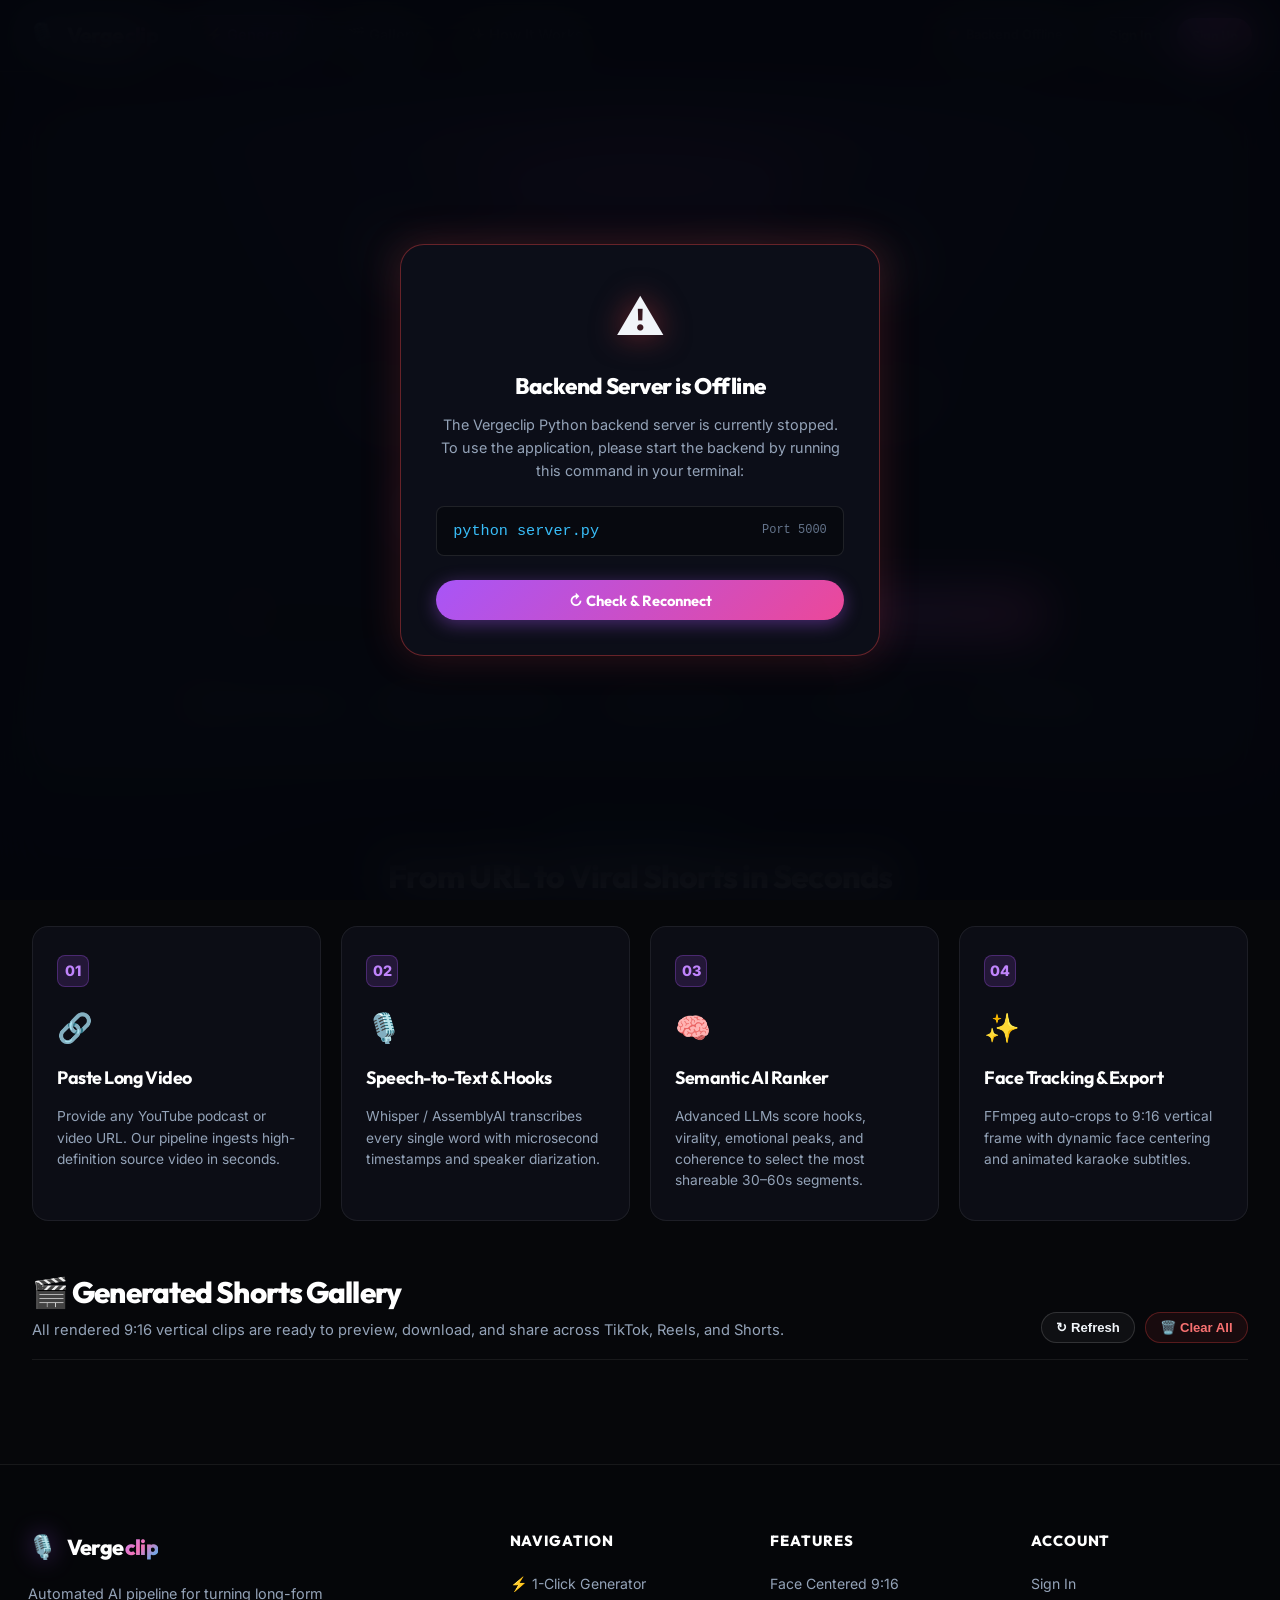
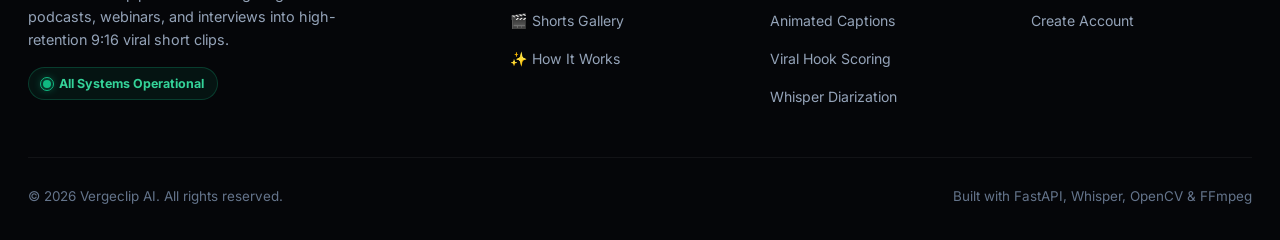
==== frontend/index.html @ 5dbc9a32 "new changes" ====
<!DOCTYPE html>
<html lang="en">
<head>
  <meta charset="UTF-8" />
  <meta name="viewport" content="width=device-width, initial-scale=1.0" />
  <title>Vergeclip — 1-Click AI Viral Shorts Generator</title>
  <meta name="description" content="Turn any podcast or YouTube video into high-converting 9:16 viral shorts with AI face tracking and synchronized captions." />
  <link rel="icon" type="image/svg+xml" href="data:image/svg+xml,<svg xmlns='http://www.w3.org/2000/svg' viewBox='0 0 100 100'><text y='.9em' font-size='90'>🎙️</text></svg>" />
  <link rel="preconnect" href="https://fonts.googleapis.com" />
  <link rel="preconnect" href="https://fonts.gstatic.com" crossorigin />
  <link href="https://fonts.googleapis.com/css2?family=Outfit:wght@300;400;500;600;700;800;900&family=Inter:wght@400;500;600;700&display=swap" rel="stylesheet" />
  <link rel="stylesheet" href="app.css" />
</head>
<body class="app-body">

  <!-- ─── Top Navbar ────────────────────────────────────────────────── -->
  <header class="app-nav">
    <div class="app-nav-inner">
      <div class="nav-left">
        <a href="index.html" class="nav-logo">
          <span class="logo-icon">🎙️</span>
          <span class="logo-text">Verge<span class="logo-accent">clip</span></span>
        </a>
        <nav>
          <ul class="nav-links">
            <li><a href="#generator" class="nav-link active">⚡ Generator</a></li>
            <li><a href="#gallerySection" class="nav-link">🎬 Gallery</a></li>
            <li><a href="#howItWorks" class="nav-link">✨ How It Works</a></li>
          </ul>
        </nav>
      </div>

      <div class="nav-right">
        <!-- Backend Status Pill -->
        <div class="status-pill" id="backendPill" onclick="promptBackendUrl()" title="Click to change Backend Server URL">
          <span class="status-dot green" id="serverDot"></span>
          <span id="serverLbl">Backend Connected</span>
        </div>

        <!-- Auth Control Box -->
        <div id="authBox">
          <div id="authLoggedOut" style="display:flex; gap:0.6rem; align-items:center;">
            <a href="login.html" class="btn-outline btn-sm">Sign In</a>
            <a href="signup.html" class="btn-primary btn-sm">Sign Up</a>
          </div>
          <div id="authLoggedIn" style="display:none; align-items:center; gap:0.75rem;">
            <div class="user-badge-pill">
              <span class="user-avatar-circle" id="userAvatar">U</span>
              <span style="font-size:0.85rem; font-weight:600; color:var(--text-main);" id="authUserName">User</span>
            </div>
            <button class="btn-outline btn-sm btn-danger-outline" onclick="handleLogout()">Logout</button>
          </div>
        </div>
      </div>
    </div>
  </header>

  <!-- ─── Main Content Container ────────────────────────────────────── -->
  <main class="single-page-container">

    <!-- ── 1. Hero 1-Click Generator Card ── -->
    <section class="hero-generator-card" id="generator">
      <div class="hero-badge">
        <svg width="14" height="14" viewBox="0 0 24 24" fill="none" stroke="currentColor" stroke-width="2.5"><polygon points="13 2 3 14 12 14 11 22 21 10 12 10 13 2"/></svg>
        1-Click Video to Shorts Engine
      </div>
      
      <h1 class="hero-title">Turn Any Long Video into <br><span class="gradient-text">Viral 9:16 Shorts</span></h1>
      
      <p class="hero-subtitle">
        Paste your YouTube URL below. Our AI automatically discovers the most engaging moments, tracks faces in 9:16 frame, and burns word-level animated captions.
      </p>

      <!-- Mode Switcher Tabs -->
      <div style="display:inline-flex; gap:0.5rem; background:rgba(255,255,255,0.04); padding:0.35rem; border-radius:var(--radius-pill); border:1px solid var(--border-subtle); margin-bottom:0.5rem;">
        <button id="tabModeUrl" class="btn-primary btn-sm" onclick="switchGenMode('url')">
          🔗 YouTube URL to Shorts
        </button>
        <button id="tabModeTopic" class="btn-outline btn-sm" onclick="switchGenMode('topic')">
          💡 AI Prompt / Topic (No Video Needed)
        </button>
      </div>

      <!-- Mode 1: YouTube URL Input Form -->
      <div id="modeUrlWrap" class="url-input-container" style="width:100%;">
        <div class="url-input-wrap">
          <svg class="url-icon" width="26" height="26" viewBox="0 0 24 24" fill="none" stroke="currentColor" stroke-width="2">
            <path d="M22.54 6.42a2.78 2.78 0 0 0-1.94-2C18.88 4 12 4 12 4s-6.88 0-8.6.46a2.78 2.78 0 0 0-1.94 2A29 29 0 0 0 1 11.75a29 29 0 0 0 .46 5.33A2.78 2.78 0 0 0 3.4 19c1.72.46 8.6.46 8.6.46s6.88 0 8.6-.46a2.78 2.78 0 0 0 1.94-2 29 29 0 0 0 .46-5.25 29 29 0 0 0-.46-5.33z"/>
            <polygon points="9.75 15.02 15.5 11.75 9.75 8.48 9.75 15.02" fill="currentColor"/>
          </svg>
          <input 
            id="ytUrl" 
            type="url" 
            placeholder="Paste YouTube video link..." 
            class="url-input" 
            autocomplete="off"
          />
          <div class="url-action-buttons">
            <button class="btn-primary btn-generate" id="autoGenerateBtn" onclick="startAutoGenerate()">
              <svg width="18" height="18" viewBox="0 0 24 24" fill="none" stroke="currentColor" stroke-width="2.5"><polygon points="13 2 3 14 12 14 11 22 21 10 12 10 13 2"/></svg>
              Generate Shorts
            </button>
          </div>
        </div>
      </div>

      <!-- Mode 2: Topic / Prompt Input Form (No Video Needed) -->
      <div id="modeTopicWrap" class="url-input-container" style="display:none; width:100%; flex-direction:column; gap:1rem;">
        <div style="display:flex; flex-direction:column; gap:0.75rem; width:100%; background:rgba(6, 8, 14, 0.85); border:1px solid var(--border-medium); border-radius:var(--radius-lg); padding:1.5rem; text-align:left;">
          <div>
            <label class="auth-label" style="font-size:0.85rem;">What short do you want to create? (Topic / Question / Idea)</label>
            <input id="topicInput" class="admin-input" placeholder="e.g. 5 Psychological Tricks to Read Anyone in 3 Seconds" style="font-size:1rem; padding:0.9rem 1.1rem;" />
          </div>
          <div style="display:grid; grid-template-columns:repeat(auto-fit, minmax(180px, 1fr)); gap:1rem;">
            <div>
              <label class="auth-label" style="font-size:0.82rem;">Niche / Theme</label>
              <select id="topicNiche" class="admin-input" style="cursor:pointer;">
                <option value="Mindset & Psychology">🧠 Psychology & Mindset</option>
                <option value="Business & Money">💰 Business & Money</option>
                <option value="AI & Future Tech">🚀 AI & Future Tech</option>
                <option value="Fitness & Health">💪 Fitness & Health</option>
                <option value="Storytelling & Facts">🎬 Fascinating Facts</option>
              </select>
            </div>
            <div>
              <label class="auth-label" style="font-size:0.82rem;">Tone & Style</label>
              <select id="topicTone" class="admin-input" style="cursor:pointer;">
                <option value="High Energy Viral">⚡ High Energy Viral</option>
                <option value="Mysterious Storytelling">🕵️ Mysterious Storytelling</option>
                <option value="Educational Expert">🎓 Educational Expert</option>
                <option value="Motivational & Bold">🔥 Motivational & Bold</option>
              </select>
            </div>
            <div>
              <label class="auth-label" style="font-size:0.82rem;">Target Duration</label>
              <select id="topicDuration" class="admin-input" style="cursor:pointer;">
                <option value="30">⚡ 30 Seconds (Fast Hook)</option>
                <option value="45" selected>⏱️ 45 Seconds (Recommended)</option>
                <option value="60">🎬 60 Seconds (Deep Dive)</option>
              </select>
            </div>
          </div>
          <div style="display:flex; justify-content:flex-end; margin-top:0.5rem;">
            <button class="btn-primary btn-generate" onclick="generateFromTopic()" style="min-width:240px;">
              ✨ Generate Viral AI Script
            </button>
          </div>
        </div>
      </div>

      <!-- Feature Badges -->
      <div class="features-pills-row">
        <span class="feat-pill">🎯 Smart Face Centering</span>
        <span class="feat-pill">💬 Word-by-Word Captions</span>
        <span class="feat-pill">🧠 AI Hook Detection</span>
        <span class="feat-pill">📱 9:16 Vertical HD</span>
        <span class="feat-pill">⚡ 100% Automated</span>
      </div>
    </section>

    <!-- ── 2. Live Generation Progress Card ── -->
    <section class="pipeline-card" id="pipelineMonitorCard" style="display:none;">
      <div class="card-header-pipeline">
        <div class="pipeline-header-left">
          <div class="status-indicator-spinner" id="monitorSpinner"></div>
          <div>
            <h2 class="pipeline-title" id="monitorTitle">Creating Your Viral Shorts...</h2>
            <p class="pipeline-subtitle" id="monitorSubtitle">Analyzing transcript, ranking hooks, centering speakers, and generating captions.</p>
          </div>
        </div>
        <div id="liveTimerBadge" class="status-pill">
          <span>⏱️ Processing</span>
        </div>
      </div>

      <!-- 5-Phase Stepper Tracker -->
      <div class="stepper-phases">
        <div class="stepper-step active" id="step-download">
          <span class="stepper-step-icon">📥</span>
          <span class="stepper-step-label">1. Download</span>
        </div>
        <div class="stepper-step" id="step-transcribe">
          <span class="stepper-step-icon">🎙️</span>
          <span class="stepper-step-label">2. Transcribe</span>
        </div>
        <div class="stepper-step" id="step-select">
          <span class="stepper-step-icon">✂️</span>
          <span class="stepper-step-label">3. Select Clips</span>
        </div>
        <div class="stepper-step" id="step-rank">
          <span class="stepper-step-icon">🧠</span>
          <span class="stepper-step-label">4. AI Ranking</span>
        </div>
        <div class="stepper-step" id="step-render">
          <span class="stepper-step-icon">🎬</span>
          <span class="stepper-step-label">5. 9:16 Render</span>
        </div>
      </div>

      <!-- Progress bar -->
      <div class="progress-track">
        <div class="progress-bar" id="monitorProgressBar" style="width: 5%;"></div>
      </div>
      <div class="progress-meta-row">
        <span id="monitorPhaseText">Phase 1/5: Downloading source video...</span>
        <span id="monitorPercentText">5%</span>
      </div>

      <!-- Live Terminal Log Box -->
      <div class="terminal-log-box">
        <div class="terminal-header">
          <div class="terminal-dots">
            <span class="t-dot r"></span>
            <span class="t-dot y"></span>
            <span class="t-dot g"></span>
          </div>
          <span>LIVE PIPELINE LOGS</span>
          <span style="font-size:0.7rem; color:var(--text-faint);">AUTO-SCROLL ON</span>
        </div>
        <div class="phase-log" id="monitorLiveLog">> Initializing pipeline engine...</div>
      </div>
    </section>

    <!-- ── 3. "How It Works" 4-Step Cards ── -->
    <section class="how-it-works-section" id="howItWorks">
      <div class="section-title-wrap">
        <div class="section-badge">Streamlined Workflow</div>
        <h2 class="section-main-title">From URL to Viral Shorts in Seconds</h2>
      </div>

      <div class="steps-grid">
        <div class="step-card">
          <div class="step-number">01</div>
          <div class="step-icon">🔗</div>
          <h3 class="step-title">Paste Long Video</h3>
          <p class="step-desc">Provide any YouTube podcast or video URL. Our pipeline ingests high-definition source video in seconds.</p>
        </div>

        <div class="step-card">
          <div class="step-number">02</div>
          <div class="step-icon">🎙️</div>
          <h3 class="step-title">Speech-to-Text & Hooks</h3>
          <p class="step-desc">Whisper / AssemblyAI transcribes every single word with microsecond timestamps and speaker diarization.</p>
        </div>

        <div class="step-card">
          <div class="step-number">03</div>
          <div class="step-icon">🧠</div>
          <h3 class="step-title">Semantic AI Ranker</h3>
          <p class="step-desc">Advanced LLMs score hooks, virality, emotional peaks, and coherence to select the most shareable 30–60s segments.</p>
        </div>

        <div class="step-card">
          <div class="step-number">04</div>
          <div class="step-icon">✨</div>
          <h3 class="step-title">Face Tracking & Export</h3>
          <p class="step-desc">FFmpeg auto-crops to 9:16 vertical frame with dynamic face centering and animated karaoke subtitles.</p>
        </div>
      </div>
    </section>

    <!-- ── 4. Generated Shorts Gallery ── -->
    <section class="gallery-section" id="gallerySection">
      <div class="section-header-row">
        <div>
          <h2 class="section-title">🎬 Generated Shorts Gallery</h2>
          <p class="section-sub">All rendered 9:16 vertical clips are ready to preview, download, and share across TikTok, Reels, and Shorts.</p>
        </div>
        <div class="gallery-actions">
          <button class="btn-outline btn-sm" onclick="refreshOutputs();">
            ↻ Refresh
          </button>
          <button class="btn-outline btn-sm btn-danger-outline" onclick="clearAllOutputs();">
            🗑️ Clear All
          </button>
        </div>
      </div>

      <div class="clips-grid" id="clipsGrid">
        <!-- Rendered clips populated dynamically by JavaScript -->
      </div>
    </section>

  </main>

  <!-- ─── Video Preview Modal ────────────────────────────────────────── -->
  <div class="video-modal-backdrop" id="videoModal" style="display:none;" onclick="closeVideoModal(event)">
    <div class="video-modal-content" onclick="event.stopPropagation()">
      <div class="video-modal-header">
        <h3 id="modalVideoTitle" class="modal-title">Short Preview</h3>
        <button class="modal-close-btn" onclick="closeVideoModal()">✕</button>
      </div>
      <div class="video-modal-body">
        <video id="modalVideoPlayer" class="modal-video" controls autoplay playsinline></video>
      </div>
      <div class="video-modal-footer">
        <span style="font-size:0.8rem; color:var(--text-muted);">9:16 Vertical HD</span>
        <a id="modalDownloadBtn" class="btn-primary btn-sm" href="#" download>
          ⬇️ Download Short
        </a>
      </div>
    </div>
  </div>

  <!-- ─── Toast Notifications Container ──────────────────────────────── -->
  <div class="toast-container" id="toastContainer"></div>

  <!-- ─── Modern Comprehensive Footer ─────────────────────────────────── -->
  <footer class="app-footer">
    <div class="footer-inner">
      <div class="footer-top-grid">
        <div class="footer-brand-col">
          <a href="index.html" class="nav-logo">
            <span class="logo-icon">🎙️</span>
            <span class="logo-text">Verge<span class="logo-accent">clip</span></span>
          </a>
          <p class="footer-tagline">
            Automated AI pipeline for turning long-form podcasts, webinars, and interviews into high-retention 9:16 viral short clips.
          </p>
          <div class="footer-status-pill">
            <span class="status-dot green"></span>
            <span>All Systems Operational</span>
          </div>
        </div>

        <div>
          <h4 class="footer-col-title">Navigation</h4>
          <ul class="footer-links">
            <li><a href="#generator" class="footer-link">⚡ 1-Click Generator</a></li>
            <li><a href="#gallerySection" class="footer-link">🎬 Shorts Gallery</a></li>
            <li><a href="#howItWorks" class="footer-link">✨ How It Works</a></li>
          </ul>
        </div>

        <div>
          <h4 class="footer-col-title">Features</h4>
          <ul class="footer-links">
            <li><a href="javascript:void(0)" class="footer-link">Face Centered 9:16</a></li>
            <li><a href="javascript:void(0)" class="footer-link">Animated Captions</a></li>
            <li><a href="javascript:void(0)" class="footer-link">Viral Hook Scoring</a></li>
            <li><a href="javascript:void(0)" class="footer-link">Whisper Diarization</a></li>
          </ul>
        </div>

        <div>
          <h4 class="footer-col-title">Account</h4>
          <ul class="footer-links">
            <li><a href="login.html" class="footer-link">Sign In</a></li>
            <li><a href="signup.html" class="footer-link">Create Account</a></li>
          </ul>
        </div>
      </div>

      <div class="footer-bottom-bar">
        <span>© 2026 Vergeclip AI. All rights reserved.</span>
        <span>Built with FastAPI, Whisper, OpenCV & FFmpeg</span>
      </div>
    </div>
  </footer>

  <script src="auth.js"></script>
  <script src="app.js"></script>
</body>
</html>
---- frontend/app.css ----
/* ==========================================================================
   PodcastShorts AI — Premium Master Design System & Stylesheet
   Theme: Deep Obsidian & Cyber Purple/Pink/Cyan Neon Glow
   Typography: Outfit (Headings/Display) + Inter (Body/UI)
   ========================================================================== */

/* ─── 1. CSS Custom Properties / Design Tokens ───────────────────────────── */
:root {
  /* Palette & Backgrounds */
  --bg-main: #06070a;
  --bg-surface: #0b0d14;
  --bg-card: rgba(15, 17, 26, 0.75);
  --bg-card-hover: rgba(22, 26, 40, 0.9);
  --bg-glass: rgba(13, 16, 27, 0.7);
  --bg-glass-heavy: rgba(8, 10, 18, 0.88);
  --bg-glass-input: rgba(6, 8, 14, 0.85);

  /* Borders & Highlights */
  --border-subtle: rgba(255, 255, 255, 0.07);
  --border-medium: rgba(255, 255, 255, 0.14);
  --border-active: rgba(168, 85, 247, 0.5);
  --border-glow: rgba(168, 85, 247, 0.35);

  /* Primary Gradient & Brand Colors */
  --purple: #a855f7;
  --purple-hover: #9333ea;
  --purple-glow: rgba(168, 85, 247, 0.4);
  --pink: #ec4899;
  --pink-hover: #db2777;
  --pink-glow: rgba(236, 72, 153, 0.4);
  --cyan: #06b6d4;
  --cyan-glow: rgba(6, 182, 212, 0.4);
  --green: #10b981;
  --green-glow: rgba(16, 185, 129, 0.35);
  --amber: #f59e0b;
  --amber-glow: rgba(245, 158, 11, 0.3);
  --red: #ef4444;
  --red-glow: rgba(239, 68, 68, 0.35);

  /* Dynamic Gradients */
  --grad-primary: linear-gradient(135deg, #a855f7 0%, #ec4899 100%);
  --grad-primary-hover: linear-gradient(135deg, #9333ea 0%, #db2777 100%);
  --grad-accent: linear-gradient(135deg, #c084fc 0%, #f472b6 50%, #38bdf8 100%);
  --grad-dark: linear-gradient(180deg, rgba(20, 24, 39, 0.8) 0%, rgba(10, 12, 20, 0.95) 100%);
  --grad-glow: radial-gradient(circle at 50% 0%, rgba(168, 85, 247, 0.22) 0%, transparent 70%);

  /* Text & Content */
  --text-pure: #ffffff;
  --text-main: #f1f5f9;
  --text-muted: #94a3b8;
  --text-faint: #64748b;
  --text-dark: #0f172a;

  /* Shadows */
  --shadow-sm: 0 2px 8px rgba(0, 0, 0, 0.3);
  --shadow-md: 0 10px 30px rgba(0, 0, 0, 0.45);
  --shadow-lg: 0 20px 50px rgba(0, 0, 0, 0.6);
  --shadow-glow: 0 0 35px rgba(168, 85, 247, 0.25);
  --shadow-glow-cyan: 0 0 35px rgba(6, 182, 212, 0.25);

  /* Radii */
  --radius-xs: 6px;
  --radius-sm: 10px;
  --radius-md: 16px;
  --radius-lg: 24px;
  --radius-xl: 32px;
  --radius-pill: 9999px;

  /* Transitions */
  --ease-smooth: all 0.25s cubic-bezier(0.16, 1, 0.3, 1);
  --ease-bounce: all 0.4s cubic-bezier(0.34, 1.56, 0.64, 1);
}

/* ─── 2. Global Reset & Base Setup ────────────────────────────────────────── */
*, *::before, *::after {
  box-sizing: border-box;
  margin: 0;
  padding: 0;
}

html {
  scroll-behavior: smooth;
  color-scheme: dark;
}

body.app-body {
  font-family: 'Inter', -apple-system, BlinkMacSystemFont, 'Segoe UI', Roboto, sans-serif;
  background-color: var(--bg-main);
  color: var(--text-main);
  min-height: 100vh;
  line-height: 1.6;
  overflow-x: hidden;
  display: flex;
  flex-direction: column;
  position: relative;
  background-image: 
    radial-gradient(ellipse 80% 50% at 50% -10%, rgba(168, 85, 247, 0.18) 0%, transparent 60%),
    radial-gradient(ellipse 60% 40% at 90% 75%, rgba(236, 72, 153, 0.08) 0%, transparent 50%),
    radial-gradient(ellipse 50% 30% at 10% 85%, rgba(6, 182, 212, 0.06) 0%, transparent 50%);
  background-attachment: fixed;
}

h1, h2, h3, h4, h5, h6, .brand-font {
  font-family: 'Outfit', 'Inter', sans-serif;
  letter-spacing: -0.025em;
  font-weight: 700;
  color: var(--text-pure);
}

/* Custom Scrollbar */
::-webkit-scrollbar {
  width: 8px;
  height: 8px;
}
::-webkit-scrollbar-track {
  background: var(--bg-main);
}
::-webkit-scrollbar-thumb {
  background: rgba(255, 255, 255, 0.15);
  border-radius: var(--radius-pill);
  border: 2px solid var(--bg-main);
}
::-webkit-scrollbar-thumb:hover {
  background: rgba(168, 85, 247, 0.5);
}

/* ─── 3. Top Navigation Bar (Header) ─────────────────────────────────────── */
.app-nav {
  position: sticky;
  top: 0;
  left: 0;
  right: 0;
  z-index: 1000;
  height: 72px;
  background: var(--bg-glass-heavy);
  backdrop-filter: blur(20px);
  -webkit-backdrop-filter: blur(20px);
  border-bottom: 1px solid var(--border-subtle);
  display: flex;
  align-items: center;
  transition: var(--ease-smooth);
}

.app-nav.scrolled {
  box-shadow: 0 10px 30px rgba(0, 0, 0, 0.5);
  border-bottom-color: var(--border-medium);
}

.app-nav-inner {
  max-width: 1320px;
  margin: 0 auto;
  padding: 0 1.75rem;
  display: flex;
  align-items: center;
  justify-content: space-between;
  width: 100%;
}

.nav-left {
  display: flex;
  align-items: center;
  gap: 2rem;
}

.nav-logo {
  display: inline-flex;
  align-items: center;
  gap: 0.65rem;
  text-decoration: none;
  font-size: 1.35rem;
  font-weight: 800;
  color: var(--text-pure);
  letter-spacing: -0.03em;
  transition: transform 0.2s ease;
}

.nav-logo:hover {
  transform: scale(1.02);
}

.logo-icon {
  font-size: 1.45rem;
  display: inline-flex;
  align-items: center;
  justify-content: center;
  filter: drop-shadow(0 0 12px var(--purple-glow));
}

.logo-badge-icon {
  width: 36px;
  height: 36px;
  border-radius: 10px;
  background: var(--grad-primary);
  display: flex;
  align-items: center;
  justify-content: center;
  font-size: 1.15rem;
  box-shadow: 0 0 18px var(--purple-glow);
}

.logo-text {
  font-family: 'Outfit', sans-serif;
  font-weight: 800;
}

.logo-accent {
  background: var(--grad-accent);
  -webkit-background-clip: text;
  -webkit-text-fill-color: transparent;
  margin-left: 1px;
}

.nav-links {
  display: flex;
  align-items: center;
  gap: 1.25rem;
  list-style: none;
}

.nav-link {
  color: var(--text-muted);
  text-decoration: none;
  font-size: 0.92rem;
  font-weight: 600;
  padding: 0.5rem 0.85rem;
  border-radius: var(--radius-sm);
  transition: var(--ease-smooth);
  display: inline-flex;
  align-items: center;
  gap: 0.4rem;
}

.nav-link:hover {
  color: var(--text-pure);
  background: rgba(255, 255, 255, 0.05);
}

.nav-link.active {
  color: var(--purple);
  background: rgba(168, 85, 247, 0.12);
  border: 1px solid rgba(168, 85, 247, 0.25);
}

.nav-right {
  display: flex;
  align-items: center;
  gap: 1rem;
}

/* Status Indicator Pill */
.status-pill {
  display: inline-flex;
  align-items: center;
  gap: 0.55rem;
  padding: 0.38rem 0.85rem;
  background: rgba(255, 255, 255, 0.04);
  border: 1px solid var(--border-subtle);
  border-radius: var(--radius-pill);
  font-size: 0.8rem;
  font-weight: 600;
  color: var(--text-muted);
  cursor: pointer;
  transition: var(--ease-smooth);
  user-select: none;
}

.status-pill:hover {
  background: rgba(255, 255, 255, 0.08);
  border-color: var(--border-medium);
  color: var(--text-main);
}

.status-dot {
  width: 8px;
  height: 8px;
  border-radius: 50%;
  background: #64748b;
  position: relative;
  transition: var(--ease-smooth);
}

.status-dot.green {
  background: var(--green);
  box-shadow: 0 0 10px var(--green);
}

.status-dot.green::after {
  content: '';
  position: absolute;
  top: -3px;
  left: -3px;
  right: -3px;
  bottom: -3px;
  border-radius: 50%;
  border: 1px solid var(--green);
  animation: pulse-ring 2s infinite;
}

.status-dot.red {
  background: var(--red);
  box-shadow: 0 0 10px var(--red);
}

@keyframes pulse-ring {
  0% { transform: scale(0.9); opacity: 0.9; }
  70% { transform: scale(1.7); opacity: 0; }
  100% { transform: scale(1.7); opacity: 0; }
}

/* Auth Pill / User Badge */
.user-badge-pill {
  display: inline-flex;
  align-items: center;
  gap: 0.6rem;
  padding: 0.35rem 0.75rem 0.35rem 0.45rem;
  background: rgba(255, 255, 255, 0.05);
  border: 1px solid var(--border-subtle);
  border-radius: var(--radius-pill);
}

.user-avatar-circle {
  width: 28px;
  height: 28px;
  border-radius: 50%;
  background: linear-gradient(135deg, #a855f7, #06b6d4);
  display: flex;
  align-items: center;
  justify-content: center;
  font-size: 0.8rem;
  font-weight: 700;
  color: #fff;
}

/* ─── 4. Buttons & Interactive Controls ───────────────────────────────────── */
.btn-primary {
  background: var(--grad-primary);
  color: #ffffff;
  font-weight: 700;
  font-family: 'Outfit', 'Inter', sans-serif;
  border: none;
  border-radius: var(--radius-pill);
  cursor: pointer;
  display: inline-flex;
  align-items: center;
  justify-content: center;
  gap: 0.55rem;
  padding: 0.65rem 1.35rem;
  font-size: 0.92rem;
  text-decoration: none;
  transition: var(--ease-smooth);
  box-shadow: 0 4px 18px var(--purple-glow);
  position: relative;
  overflow: hidden;
}

.btn-primary::before {
  content: '';
  position: absolute;
  top: 0; left: -100%; width: 100%; height: 100%;
  background: linear-gradient(90deg, transparent, rgba(255, 255, 255, 0.25), transparent);
  transition: left 0.6s ease;
}

.btn-primary:hover {
  background: var(--grad-primary-hover);
  transform: translateY(-2px);
  box-shadow: 0 8px 25px rgba(168, 85, 247, 0.5);
}

.btn-primary:hover::before {
  left: 100%;
}

.btn-primary:active {
  transform: translateY(0);
}

.btn-outline {
  background: rgba(255, 255, 255, 0.04);
  color: var(--text-main);
  font-weight: 600;
  border: 1px solid var(--border-medium);
  border-radius: var(--radius-pill);
  cursor: pointer;
  display: inline-flex;
  align-items: center;
  justify-content: center;
  gap: 0.5rem;
  padding: 0.6rem 1.25rem;
  font-size: 0.9rem;
  text-decoration: none;
  transition: var(--ease-smooth);
}

.btn-outline:hover {
  background: rgba(255, 255, 255, 0.1);
  border-color: rgba(255, 255, 255, 0.3);
  color: #ffffff;
  transform: translateY(-1px);
}

.btn-sm {
  padding: 0.42rem 0.9rem;
  font-size: 0.82rem;
  border-radius: var(--radius-pill);
}

.btn-lg {
  padding: 0.9rem 2rem;
  font-size: 1.05rem;
  border-radius: var(--radius-pill);
}

.btn-danger-outline {
  background: rgba(239, 68, 68, 0.08);
  border: 1px solid rgba(239, 68, 68, 0.3);
  color: #f87171;
}
.btn-danger-outline:hover {
  background: rgba(239, 68, 68, 0.2);
  border-color: #ef4444;
  color: #ffffff;
}

/* ─── 5. Main Single-Page App Layout ──────────────────────────────────────── */
.single-page-container {
  max-width: 1440px;
  margin: 0 auto;
  padding: 2.5rem 2rem 5rem;
  display: flex;
  flex-direction: column;
  gap: 3rem;
  flex: 1;
  width: 100%;
}

/* ─── 6. Hero 1-Click Generator Card ──────────────────────────────────────── */
.hero-generator-card {
  position: relative;
  background: radial-gradient(circle at 50% -10%, rgba(168, 85, 247, 0.25) 0%, rgba(15, 17, 26, 0.85) 60%), var(--bg-surface);
  border: 1px solid var(--border-glow);
  border-radius: var(--radius-xl);
  padding: 3.5rem 2rem;
  text-align: center;
  box-shadow: var(--shadow-lg), var(--shadow-glow);
  display: flex;
  flex-direction: column;
  align-items: center;
  gap: 1.75rem;
  overflow: hidden;
  backdrop-filter: blur(16px);
}

.hero-generator-card::after {
  content: '';
  position: absolute;
  inset: 0;
  background: radial-gradient(600px circle at var(--mouse-x, 50%) var(--mouse-y, 0%), rgba(236, 72, 153, 0.12), transparent 40%);
  pointer-events: none;
}

.hero-badge {
  display: inline-flex;
  align-items: center;
  gap: 0.5rem;
  padding: 0.4rem 1.1rem;
  background: rgba(168, 85, 247, 0.14);
  border: 1px solid rgba(168, 85, 247, 0.35);
  border-radius: var(--radius-pill);
  font-size: 0.82rem;
  font-weight: 700;
  color: #c084fc;
  letter-spacing: 0.05em;
  text-transform: uppercase;
  box-shadow: 0 0 15px rgba(168, 85, 247, 0.2);
}

.hero-title {
  font-size: 3.1rem;
  font-weight: 900;
  line-height: 1.15;
  letter-spacing: -0.04em;
  max-width: 820px;
}

.gradient-text {
  background: var(--grad-accent);
  -webkit-background-clip: text;
  -webkit-text-fill-color: transparent;
  filter: drop-shadow(0 0 25px rgba(168, 85, 247, 0.35));
}

.hero-subtitle {
  font-size: 1.12rem;
  color: var(--text-muted);
  max-width: 650px;
  line-height: 1.65;
}

/* YouTube Input Bar Container */
.url-input-container {
  width: 100%;
  max-width: 840px;
  margin-top: 0.5rem;
  position: relative;
  z-index: 2;
}

.url-input-wrap {
  display: flex;
  align-items: center;
  background: var(--bg-glass-input);
  border: 2px solid rgba(168, 85, 247, 0.35);
  border-radius: var(--radius-pill);
  padding: 0.5rem 0.65rem 0.5rem 1.25rem;
  box-shadow: 0 10px 40px rgba(0, 0, 0, 0.6), 0 0 30px rgba(168, 85, 247, 0.25);
  transition: var(--ease-smooth);
}

.url-input-wrap:focus-within {
  border-color: var(--purple);
  box-shadow: 0 12px 45px rgba(0, 0, 0, 0.7), 0 0 45px rgba(168, 85, 247, 0.5);
  background: rgba(10, 13, 22, 0.95);
}

.url-icon {
  color: #ef4444;
  flex-shrink: 0;
  margin-right: 0.75rem;
  filter: drop-shadow(0 0 8px rgba(239, 68, 68, 0.5));
}

.url-input {
  flex: 1;
  background: none;
  border: none;
  color: #ffffff;
  font-size: 1.05rem;
  font-weight: 500;
  outline: none;
  min-width: 0;
}

.url-input::placeholder {
  color: var(--text-faint);
  font-size: 0.95rem;
}

.url-action-buttons {
  display: flex;
  align-items: center;
  gap: 0.5rem;
}

.btn-paste {
  background: rgba(255, 255, 255, 0.07);
  border: 1px solid var(--border-subtle);
  color: var(--text-muted);
  border-radius: var(--radius-pill);
  padding: 0.45rem 0.85rem;
  font-size: 0.8rem;
  font-weight: 600;
  cursor: pointer;
  transition: var(--ease-smooth);
  display: inline-flex;
  align-items: center;
  gap: 0.35rem;
}

.btn-paste:hover {
  background: rgba(255, 255, 255, 0.14);
  color: #fff;
}

.btn-generate {
  padding: 0.9rem 1.85rem;
  font-size: 1.02rem;
  font-weight: 800;
  flex-shrink: 0;
  box-shadow: 0 4px 25px var(--purple-glow);
}

/* Feature Pills */
.features-pills-row {
  display: flex;
  flex-wrap: wrap;
  justify-content: center;
  gap: 0.75rem;
  margin-top: 0.5rem;
}

.feat-pill {
  display: inline-flex;
  align-items: center;
  gap: 0.45rem;
  padding: 0.45rem 0.95rem;
  background: rgba(255, 255, 255, 0.03);
  border: 1px solid var(--border-subtle);
  border-radius: var(--radius-pill);
  font-size: 0.84rem;
  font-weight: 600;
  color: var(--text-muted);
  transition: var(--ease-smooth);
}

.feat-pill:hover {
  background: rgba(168, 85, 247, 0.1);
  border-color: rgba(168, 85, 247, 0.3);
  color: var(--text-pure);
  transform: translateY(-1px);
}

/* ─── 7. "How It Works" 4-Step Cards ──────────────────────────────────────── */
.how-it-works-section {
  display: flex;
  flex-direction: column;
  gap: 1.5rem;
}

.section-title-wrap {
  text-align: center;
  max-width: 600px;
  margin: 0 auto;
}

.section-badge {
  font-size: 0.78rem;
  font-weight: 800;
  text-transform: uppercase;
  letter-spacing: 0.08em;
  color: var(--cyan);
  margin-bottom: 0.25rem;
}

.section-main-title {
  font-size: 2rem;
  font-weight: 800;
  letter-spacing: -0.03em;
}

.steps-grid {
  display: grid;
  grid-template-columns: repeat(auto-fit, minmax(240px, 1fr));
  gap: 1.25rem;
}

.step-card {
  background: var(--bg-card);
  border: 1px solid var(--border-subtle);
  border-radius: var(--radius-md);
  padding: 1.75rem 1.5rem;
  position: relative;
  transition: var(--ease-smooth);
  backdrop-filter: blur(12px);
  display: flex;
  flex-direction: column;
  gap: 0.85rem;
}

.step-card:hover {
  background: var(--bg-card-hover);
  border-color: var(--border-active);
  transform: translateY(-4px);
  box-shadow: var(--shadow-md), 0 0 25px rgba(168, 85, 247, 0.15);
}

.step-number {
  width: 32px;
  height: 32px;
  border-radius: 8px;
  background: rgba(168, 85, 247, 0.15);
  border: 1px solid rgba(168, 85, 247, 0.3);
  color: #c084fc;
  display: flex;
  align-items: center;
  justify-content: center;
  font-weight: 800;
  font-size: 0.9rem;
}

.step-icon {
  font-size: 1.8rem;
  margin-top: 0.25rem;
}

.step-title {
  font-size: 1.12rem;
  font-weight: 700;
}

.step-desc {
  font-size: 0.86rem;
  color: var(--text-muted);
  line-height: 1.55;
}

/* ─── 8. Live Generation Progress Card ────────────────────────────────────── */
.pipeline-card {
  background: var(--grad-dark);
  border: 1px solid rgba(168, 85, 247, 0.35);
  border-radius: var(--radius-lg);
  padding: 2.2rem;
  box-shadow: var(--shadow-lg), var(--shadow-glow);
  position: relative;
  overflow: hidden;
  backdrop-filter: blur(16px);
}

.card-header-pipeline {
  display: flex;
  align-items: center;
  justify-content: space-between;
  flex-wrap: wrap;
  gap: 1.25rem;
  margin-bottom: 1.75rem;
}

.pipeline-header-left {
  display: flex;
  align-items: center;
  gap: 1.25rem;
}

.status-indicator-spinner {
  width: 42px;
  height: 42px;
  border-radius: 50%;
  border: 3px solid rgba(168, 85, 247, 0.2);
  border-top-color: var(--purple);
  border-right-color: var(--pink);
  animation: spin 1s linear infinite;
  flex-shrink: 0;
}

@keyframes spin {
  to { transform: rotate(360deg); }
}

.pipeline-title {
  font-size: 1.45rem;
  font-weight: 800;
}

.pipeline-subtitle {
  font-size: 0.9rem;
  color: var(--text-muted);
}

/* 5-Phase Step Indicator */
.stepper-phases {
  display: grid;
  grid-template-columns: repeat(5, 1fr);
  gap: 0.5rem;
  margin-bottom: 1.5rem;
}

.stepper-step {
  display: flex;
  flex-direction: column;
  align-items: center;
  text-align: center;
  gap: 0.4rem;
  padding: 0.65rem 0.4rem;
  background: rgba(255, 255, 255, 0.03);
  border: 1px solid var(--border-subtle);
  border-radius: var(--radius-sm);
  transition: var(--ease-smooth);
}

.stepper-step.active {
  background: rgba(168, 85, 247, 0.12);
  border-color: var(--purple);
  box-shadow: 0 0 15px rgba(168, 85, 247, 0.25);
}

.stepper-step.completed {
  background: rgba(16, 185, 129, 0.1);
  border-color: rgba(16, 185, 129, 0.35);
}

.stepper-step-icon {
  font-size: 1.15rem;
}

.stepper-step-label {
  font-size: 0.72rem;
  font-weight: 700;
  color: var(--text-muted);
  text-transform: uppercase;
  letter-spacing: 0.04em;
}

.stepper-step.active .stepper-step-label {
  color: #fff;
}
.stepper-step.completed .stepper-step-label {
  color: var(--green);
}

/* Progress Track */
.progress-track {
  width: 100%;
  height: 12px;
  background: rgba(0, 0, 0, 0.6);
  border-radius: var(--radius-pill);
  overflow: hidden;
  border: 1px solid var(--border-subtle);
  margin: 0.75rem 0;
  position: relative;
}

.progress-bar {
  height: 100%;
  background: linear-gradient(90deg, #a855f7, #ec4899, #06b6d4);
  border-radius: var(--radius-pill);
  transition: width 0.4s ease;
  box-shadow: 0 0 15px rgba(168, 85, 247, 0.6);
  position: relative;
}

.progress-bar::after {
  content: '';
  position: absolute;
  top: 0; left: 0; right: 0; bottom: 0;
  background: linear-gradient(90deg, transparent, rgba(255, 255, 255, 0.4), transparent);
  animation: shimmer 1.5s infinite;
}

@keyframes shimmer {
  0% { transform: translateX(-100%); }
  100% { transform: translateX(100%); }
}

.progress-meta-row {
  display: flex;
  justify-content: space-between;
  align-items: center;
  font-size: 0.88rem;
  font-weight: 600;
  color: var(--text-muted);
}

/* Live Terminal Log Box */
.terminal-log-box {
  margin-top: 1.25rem;
  background: #050609;
  border: 1px solid var(--border-subtle);
  border-radius: var(--radius-sm);
  overflow: hidden;
}

.terminal-header {
  display: flex;
  justify-content: space-between;
  align-items: center;
  padding: 0.5rem 1rem;
  background: rgba(255, 255, 255, 0.03);
  border-bottom: 1px solid var(--border-subtle);
  font-size: 0.78rem;
  font-weight: 700;
  color: var(--text-muted);
}

.terminal-dots {
  display: flex;
  gap: 5px;
}
.t-dot { width: 9px; height: 9px; border-radius: 50%; }
.t-dot.r { background: #ef4444; }
.t-dot.y { background: #f59e0b; }
.t-dot.g { background: #10b981; }

.phase-log {
  padding: 0.85rem 1rem;
  font-family: 'SFMono-Regular', Consolas, 'Liberation Mono', Menlo, monospace;
  font-size: 0.82rem;
  color: #38bdf8;
  height: 120px;
  overflow-y: auto;
  white-space: pre-wrap;
  line-height: 1.5;
  background: #030407;
}

/* ─── 9. Generated Shorts Gallery ─────────────────────────────────────────── */
.gallery-section {
  display: flex;
  flex-direction: column;
  gap: 1.5rem;
}

.section-header-row {
  display: flex;
  justify-content: space-between;
  align-items: flex-end;
  flex-wrap: wrap;
  gap: 1rem;
  padding-bottom: 1rem;
  border-bottom: 1px solid var(--border-subtle);
}

.section-title {
  font-size: 1.85rem;
  font-weight: 800;
  letter-spacing: -0.03em;
}

.section-sub {
  font-size: 0.92rem;
  color: var(--text-muted);
  margin-top: 0.2rem;
}

.gallery-actions {
  display: flex;
  align-items: center;
  gap: 0.6rem;
}

.clips-grid {
  display: grid;
  grid-template-columns: repeat(auto-fill, minmax(260px, 1fr));
  gap: 1.5rem;
}

/* 9:16 Video Clip Card */
.clip-card {
  background: var(--bg-card);
  border: 1px solid var(--border-subtle);
  border-radius: var(--radius-md);
  overflow: hidden;
  display: flex;
  flex-direction: column;
  transition: var(--ease-smooth);
  box-shadow: var(--shadow-md);
  cursor: pointer;
  position: relative;
}

.clip-card:hover {
  border-color: var(--purple);
  transform: translateY(-6px);
  box-shadow: var(--shadow-lg), 0 0 30px rgba(168, 85, 247, 0.25);
}

.clip-thumb-container {
  position: relative;
  width: 100%;
  padding-top: 155%; /* 9:16 vertical ratio */
  background: #000;
  overflow: hidden;
}

.clip-thumb-video {
  position: absolute;
  top: 0; left: 0; width: 100%; height: 100%;
  object-fit: cover;
  transition: transform 0.4s ease;
}

.clip-card:hover .clip-thumb-video {
  transform: scale(1.04);
}

.clip-duration-badge {
  position: absolute;
  top: 10px;
  right: 10px;
  background: rgba(0, 0, 0, 0.75);
  backdrop-filter: blur(8px);
  border: 1px solid rgba(255, 255, 255, 0.15);
  color: #fff;
  font-size: 0.75rem;
  font-weight: 700;
  padding: 0.2rem 0.55rem;
  border-radius: var(--radius-pill);
  z-index: 2;
}

.clip-play-overlay {
  position: absolute;
  inset: 0;
  background: rgba(0, 0, 0, 0.35);
  display: flex;
  align-items: center;
  justify-content: center;
  opacity: 0;
  transition: var(--ease-smooth);
  z-index: 3;
}

.clip-card:hover .clip-play-overlay {
  opacity: 1;
}

.play-circle-btn {
  width: 52px;
  height: 52px;
  border-radius: 50%;
  background: var(--grad-primary);
  display: flex;
  align-items: center;
  justify-content: center;
  font-size: 1.25rem;
  color: #fff;
  box-shadow: 0 0 25px var(--purple-glow);
  transform: scale(0.85);
  transition: transform 0.2s ease;
}

.clip-card:hover .play-circle-btn {
  transform: scale(1);
}

.clip-info-bar {
  padding: 1rem;
  display: flex;
  flex-direction: column;
  gap: 0.75rem;
  background: rgba(10, 12, 20, 0.85);
}

.clip-meta-row {
  display: flex;
  justify-content: space-between;
  align-items: center;
}

.clip-rank-tag {
  font-size: 0.84rem;
  font-weight: 800;
  color: #c084fc;
  display: inline-flex;
  align-items: center;
  gap: 0.3rem;
}

.clip-size-tag {
  font-size: 0.78rem;
  font-weight: 600;
  color: var(--text-muted);
}

.clip-actions-row {
  display: flex;
  align-items: center;
  gap: 0.45rem;
}

.clip-btn {
  flex: 1;
  background: rgba(255, 255, 255, 0.05);
  border: 1px solid var(--border-subtle);
  color: var(--text-main);
  padding: 0.5rem 0.6rem;
  border-radius: var(--radius-sm);
  font-size: 0.8rem;
  font-weight: 700;
  text-decoration: none;
  display: inline-flex;
  align-items: center;
  justify-content: center;
  gap: 0.35rem;
  cursor: pointer;
  transition: var(--ease-smooth);
}

.clip-btn:hover {
  background: rgba(255, 255, 255, 0.12);
  color: #fff;
}

.clip-btn.primary {
  background: var(--grad-primary);
  border-color: transparent;
  color: #fff;
}
.clip-btn.primary:hover {
  box-shadow: 0 4px 15px var(--purple-glow);
}

.clip-btn-icon {
  width: 34px;
  flex: none;
  padding: 0.5rem;
}

/* Empty State */
.empty-gallery-card {
  grid-column: 1 / -1;
  text-align: center;
  padding: 4.5rem 1.5rem;
  background: var(--bg-card);
  border: 2px dashed var(--border-medium);
  border-radius: var(--radius-lg);
  display: flex;
  flex-direction: column;
  align-items: center;
  gap: 1rem;
}

.empty-icon-wrap {
  width: 72px;
  height: 72px;
  border-radius: 50%;
  background: rgba(168, 85, 247, 0.12);
  border: 1px solid rgba(168, 85, 247, 0.3);
  display: flex;
  align-items: center;
  justify-content: center;
  font-size: 2.2rem;
  color: var(--purple);
}

/* ─── 10. Video Preview Modal ─────────────────────────────────────────────── */
.video-modal-backdrop {
  position: fixed;
  inset: 0;
  z-index: 2000;
  background: rgba(3, 4, 7, 0.85);
  backdrop-filter: blur(24px);
  -webkit-backdrop-filter: blur(24px);
  display: flex;
  align-items: center;
  justify-content: center;
  padding: 1.5rem;
  animation: fadeIn 0.2s ease;
}

@keyframes fadeIn {
  from { opacity: 0; }
  to { opacity: 1; }
}

.video-modal-content {
  background: #0c0e18;
  border: 1px solid var(--border-glow);
  border-radius: var(--radius-lg);
  width: 100%;
  max-width: 440px;
  box-shadow: var(--shadow-lg), 0 0 50px rgba(168, 85, 247, 0.35);
  display: flex;
  flex-direction: column;
  overflow: hidden;
  animation: scaleUp 0.25s cubic-bezier(0.16, 1, 0.3, 1);
}

@keyframes scaleUp {
  from { transform: scale(0.92); opacity: 0; }
  to { transform: scale(1); opacity: 1; }
}

.video-modal-header {
  padding: 1rem 1.25rem;
  display: flex;
  align-items: center;
  justify-content: space-between;
  border-bottom: 1px solid var(--border-subtle);
  background: rgba(255, 255, 255, 0.02);
}

.modal-title {
  font-size: 1.05rem;
  font-weight: 700;
  overflow: hidden;
  text-overflow: ellipsis;
  white-space: nowrap;
}

.modal-close-btn {
  background: rgba(255, 255, 255, 0.08);
  border: none;
  color: var(--text-muted);
  width: 32px;
  height: 32px;
  border-radius: 50%;
  display: flex;
  align-items: center;
  justify-content: center;
  cursor: pointer;
  transition: var(--ease-smooth);
}

.modal-close-btn:hover {
  background: rgba(239, 68, 68, 0.2);
  color: #f87171;
}

.video-modal-body {
  position: relative;
  background: #000;
  display: flex;
  align-items: center;
  justify-content: center;
  padding: 0.5rem;
}

.modal-video {
  width: 100%;
  max-height: 65vh;
  border-radius: var(--radius-sm);
  outline: none;
}

.video-modal-footer {
  padding: 1rem 1.25rem;
  display: flex;
  justify-content: space-between;
  align-items: center;
  gap: 0.75rem;
  border-top: 1px solid var(--border-subtle);
  background: rgba(255, 255, 255, 0.02);
}

/* ─── 11. Admin Portal Layout (Sidebar + Main Content Dashboard) ────────── */
.admin-layout-container {
  display: flex;
  min-height: 100vh;
  width: 100%;
  position: relative;
}

/* Admin Sidebar */
.admin-sidebar {
  width: 280px;
  background: rgba(8, 10, 18, 0.95);
  backdrop-filter: blur(24px);
  -webkit-backdrop-filter: blur(24px);
  border-right: 1px solid var(--border-subtle);
  display: flex;
  flex-direction: column;
  justify-content: space-between;
  position: fixed;
  top: 0;
  bottom: 0;
  left: 0;
  z-index: 1000;
  transition: transform 0.3s cubic-bezier(0.16, 1, 0.3, 1);
  padding: 1.5rem 1.15rem;
}

.admin-sidebar-header {
  display: flex;
  align-items: center;
  justify-content: space-between;
  padding-bottom: 1.5rem;
  border-bottom: 1px solid var(--border-subtle);
  margin-bottom: 1.5rem;
}

.admin-nav-menu {
  list-style: none;
  display: flex;
  flex-direction: column;
  gap: 0.5rem;
  flex: 1;
}

.admin-nav-item-btn {
  width: 100%;
  display: flex;
  align-items: center;
  gap: 0.85rem;
  padding: 0.8rem 1.1rem;
  background: transparent;
  border: 1px solid transparent;
  border-radius: var(--radius-sm);
  color: var(--text-muted);
  font-family: inherit;
  font-size: 0.92rem;
  font-weight: 600;
  cursor: pointer;
  text-align: left;
  transition: var(--ease-smooth);
}

.admin-nav-item-btn:hover {
  background: rgba(255, 255, 255, 0.05);
  color: #ffffff;
  transform: translateX(3px);
}

.admin-nav-item-btn.active {
  background: linear-gradient(135deg, rgba(168, 85, 247, 0.18) 0%, rgba(236, 72, 153, 0.14) 100%);
  border-color: rgba(168, 85, 247, 0.4);
  color: #ffffff;
  box-shadow: 0 4px 20px rgba(168, 85, 247, 0.15);
}

.admin-nav-item-btn.active .admin-nav-icon {
  filter: drop-shadow(0 0 8px var(--purple-glow));
}

.admin-nav-icon {
  font-size: 1.2rem;
  flex-shrink: 0;
}

.admin-sidebar-footer {
  display: flex;
  flex-direction: column;
  gap: 1rem;
  padding-top: 1.25rem;
  border-top: 1px solid var(--border-subtle);
}

.admin-user-card {
  display: flex;
  align-items: center;
  gap: 0.75rem;
  padding: 0.65rem 0.85rem;
  background: rgba(255, 255, 255, 0.03);
  border: 1px solid var(--border-subtle);
  border-radius: var(--radius-sm);
}

.admin-sidebar-actions {
  display: flex;
  gap: 0.5rem;
}

/* Admin Main Content Wrapper */
.admin-main-content {
  margin-left: 280px;
  flex: 1;
  display: flex;
  flex-direction: column;
  min-height: 100vh;
  background: transparent;
  width: calc(100% - 280px);
}

.admin-topbar {
  height: 72px;
  background: var(--bg-glass-heavy);
  backdrop-filter: blur(20px);
  border-bottom: 1px solid var(--border-subtle);
  display: flex;
  align-items: center;
  justify-content: space-between;
  padding: 0 2rem;
  position: sticky;
  top: 0;
  z-index: 900;
}

.admin-topbar-left {
  display: flex;
  align-items: center;
  gap: 1rem;
}

.sidebar-toggle-btn {
  display: none;
  background: rgba(255, 255, 255, 0.05);
  border: 1px solid var(--border-subtle);
  color: #fff;
  width: 38px;
  height: 38px;
  border-radius: var(--radius-sm);
  cursor: pointer;
  align-items: center;
  justify-content: center;
  font-size: 1.1rem;
}

.admin-content-body {
  padding: 2rem 2.5rem;
  display: flex;
  flex-direction: column;
  gap: 2rem;
  flex: 1;
  max-width: 100%;
  width: 100%;
}

/* KPI Summary Cards Grid (4 Column Full Width Row) */
.admin-kpi-grid {
  display: grid;
  grid-template-columns: repeat(4, 1fr);
  gap: 1.25rem;
  width: 100%;
}

.kpi-card {
  background: var(--bg-card);
  border: 1px solid var(--border-subtle);
  border-radius: var(--radius-md);
  padding: 1.35rem 1.4rem;
  display: flex;
  align-items: center;
  gap: 1.15rem;
  transition: var(--ease-smooth);
  box-shadow: var(--shadow-sm);
  backdrop-filter: blur(14px);
  -webkit-backdrop-filter: blur(14px);
  width: 100%;
}

.kpi-card:hover {
  border-color: var(--purple);
  transform: translateY(-2px);
  box-shadow: var(--shadow-md), 0 0 25px rgba(168, 85, 247, 0.18);
}

.kpi-icon {
  width: 48px;
  height: 48px;
  border-radius: var(--radius-sm);
  background: rgba(168, 85, 247, 0.14);
  border: 1px solid rgba(168, 85, 247, 0.25);
  color: var(--purple);
  display: flex;
  align-items: center;
  justify-content: center;
  font-size: 1.4rem;
  flex-shrink: 0;
}

.kpi-val {
  font-family: 'Outfit', sans-serif;
  font-size: 1.65rem;
  font-weight: 800;
  color: #ffffff;
  line-height: 1.2;
}

.kpi-label {
  font-size: 0.8rem;
  color: var(--text-muted);
  font-weight: 700;
  text-transform: uppercase;
  letter-spacing: 0.05em;
  margin-top: 0.2rem;
}

.sidebar-backdrop {
  display: none;
  position: fixed;
  inset: 0;
  background: rgba(0, 0, 0, 0.7);
  backdrop-filter: blur(8px);
  z-index: 999;
}

@media (max-width: 1200px) {
  .admin-kpi-grid {
    grid-template-columns: repeat(2, 1fr);
  }
}

@media (max-width: 1024px) {
  .admin-sidebar {
    transform: translateX(-100%);
  }
  .admin-sidebar.open {
    transform: translateX(0);
  }
  .admin-main-content {
    margin-left: 0;
    width: 100%;
  }
  .sidebar-toggle-btn {
    display: flex;
  }
  .sidebar-backdrop.active {
    display: block;
  }
  .admin-topbar {
    padding: 0 1.25rem;
  }
  .admin-content-body {
    padding: 1.25rem;
  }
}

@media (max-width: 640px) {
  .admin-kpi-grid {
    grid-template-columns: 1fr;
  }
}

.admin-panel {
  display: none;
  flex-direction: column;
  gap: 1.5rem;
  width: 100%;
  animation: fadeIn 0.25s ease;
}

.admin-panel.active {
  display: flex;
}

.admin-card {
  background: var(--bg-card);
  border: 1px solid var(--border-subtle);
  border-radius: var(--radius-md);
  padding: 1.65rem;
  box-shadow: var(--shadow-md);
  width: 100%;
}

.admin-card-header {
  display: flex;
  justify-content: space-between;
  align-items: center;
  flex-wrap: wrap;
  gap: 0.75rem;
  margin-bottom: 1.25rem;
}

.admin-card-title {
  font-size: 1.15rem;
  font-weight: 800;
  display: flex;
  align-items: center;
  gap: 0.5rem;
}

.admin-card-desc {
  font-size: 0.85rem;
  color: var(--text-muted);
  margin-top: 0.2rem;
}

.core-key-grid {
  display: grid;
  grid-template-columns: repeat(auto-fit, minmax(360px, 1fr));
  gap: 1.25rem;
  width: 100%;
}

.core-key-card {
  background: rgba(6, 8, 14, 0.7);
  border: 1px solid var(--border-subtle);
  border-radius: var(--radius-md);
  padding: 1.35rem;
  display: flex;
  flex-direction: column;
  gap: 1rem;
  transition: var(--ease-smooth);
}

.core-key-card:hover {
  border-color: rgba(168, 85, 247, 0.35);
  box-shadow: 0 4px 20px rgba(0, 0, 0, 0.3);
}

.core-key-card-header {
  display: flex;
  justify-content: space-between;
  align-items: center;
  gap: 0.5rem;
}

.core-key-title {
  font-size: 0.95rem;
  font-weight: 800;
  color: #ffffff;
  display: flex;
  align-items: center;
  gap: 0.45rem;
}

.core-key-desc {
  font-size: 0.8rem;
  color: var(--text-muted);
  line-height: 1.4;
}

.core-key-actions {
  display: flex;
  gap: 0.6rem;
  justify-content: flex-end;
  margin-top: 0.25rem;
}

.admin-row {
  display: flex;
  gap: 0.85rem;
  align-items: center;
  flex-wrap: wrap;
  padding: 0.75rem 0;
  border-bottom: 1px solid rgba(255, 255, 255, 0.04);
}
.admin-row:last-child {
  border-bottom: none;
}

.admin-input-group {
  position: relative;
  flex: 1;
  min-width: 240px;
}

.admin-input {
  width: 100%;
  background: #07090e;
  border: 1px solid var(--border-medium);
  color: #ffffff;
  padding: 0.75rem 1rem;
  border-radius: var(--radius-sm);
  outline: none;
  font-size: 0.92rem;
  font-family: inherit;
  transition: var(--ease-smooth);
}

.admin-input:focus {
  border-color: var(--purple);
  box-shadow: 0 0 0 3px rgba(168, 85, 247, 0.2);
}

.admin-textarea {
  width: 100%;
  min-height: 120px;
  background: #07090e;
  border: 1px solid var(--border-medium);
  color: #ffffff;
  padding: 1rem;
  border-radius: var(--radius-sm);
  font-family: 'SFMono-Regular', Consolas, Menlo, monospace;
  font-size: 0.85rem;
  line-height: 1.5;
  outline: none;
  transition: var(--ease-smooth);
}

.admin-textarea:focus {
  border-color: var(--purple);
  box-shadow: 0 0 0 3px rgba(168, 85, 247, 0.2);
}

/* Modern Data Table */
.admin-table-container {
  width: 100%;
  overflow-x: auto;
  border-radius: var(--radius-sm);
  border: 1px solid var(--border-subtle);
}

.admin-table {
  width: 100%;
  border-collapse: collapse;
  font-size: 0.88rem;
  text-align: left;
}

.admin-table th {
  background: rgba(255, 255, 255, 0.03);
  color: var(--text-muted);
  font-weight: 700;
  font-size: 0.75rem;
  text-transform: uppercase;
  letter-spacing: 0.06em;
  padding: 0.85rem 1rem;
  border-bottom: 1px solid var(--border-subtle);
}

.admin-table td {
  padding: 0.85rem 1rem;
  border-bottom: 1px solid rgba(255, 255, 255, 0.04);
  color: var(--text-main);
}

.admin-table tr:hover td {
  background: rgba(255, 255, 255, 0.02);
}

/* Badges */
.badge {
  display: inline-flex;
  align-items: center;
  gap: 0.35rem;
  padding: 0.25rem 0.65rem;
  border-radius: var(--radius-pill);
  font-size: 0.72rem;
  font-weight: 800;
  letter-spacing: 0.03em;
  text-transform: uppercase;
}

.badge-green {
  background: rgba(16, 185, 129, 0.15);
  color: #34d399;
  border: 1px solid rgba(16, 185, 129, 0.35);
}

.badge-yellow {
  background: rgba(245, 158, 11, 0.15);
  color: #fbbf24;
  border: 1px solid rgba(245, 158, 11, 0.35);
}

.badge-red {
  background: rgba(239, 68, 68, 0.15);
  color: #f87171;
  border: 1px solid rgba(239, 68, 68, 0.35);
}

.badge-purple {
  background: rgba(168, 85, 247, 0.15);
  color: #c084fc;
  border: 1px solid rgba(168, 85, 247, 0.35);
}

/* ─── 12. Auth Pages (Login & Signup) ─────────────────────────────────────── */
.auth-page-wrapper {
  min-height: calc(100vh - 140px);
  display: flex;
  align-items: center;
  justify-content: center;
  padding: 3rem 1.25rem;
  position: relative;
}

.auth-card-modern {
  background: radial-gradient(circle at 50% 0%, rgba(168, 85, 247, 0.22) 0%, rgba(15, 17, 26, 0.95) 70%), var(--bg-surface);
  border: 1px solid var(--border-glow);
  border-radius: var(--radius-xl);
  padding: 2.75rem 2.25rem;
  width: 100%;
  max-width: 460px;
  box-shadow: var(--shadow-lg), var(--shadow-glow);
  position: relative;
  backdrop-filter: blur(20px);
}

.auth-header {
  text-align: center;
  margin-bottom: 2rem;
}

.auth-logo-badge {
  display: inline-flex;
  align-items: center;
  justify-content: center;
  width: 52px;
  height: 52px;
  border-radius: 14px;
  background: var(--grad-primary);
  font-size: 1.6rem;
  box-shadow: 0 0 25px var(--purple-glow);
  margin-bottom: 1rem;
}

.auth-title {
  font-size: 1.85rem;
  font-weight: 800;
  letter-spacing: -0.03em;
}

.auth-subtitle {
  color: var(--text-muted);
  font-size: 0.92rem;
  margin-top: 0.35rem;
}

.auth-form {
  display: flex;
  flex-direction: column;
  gap: 1.15rem;
}

.auth-field {
  display: flex;
  flex-direction: column;
  gap: 0.4rem;
}

.auth-label {
  font-size: 0.84rem;
  font-weight: 700;
  color: var(--text-muted);
}

.auth-input-container {
  position: relative;
  display: flex;
  align-items: center;
}

.auth-input {
  width: 100%;
  background: #08090f;
  border: 1px solid var(--border-medium);
  color: #ffffff;
  padding: 0.85rem 1rem;
  border-radius: var(--radius-sm);
  outline: none;
  font-size: 0.95rem;
  transition: var(--ease-smooth);
}

.auth-input:focus {
  border-color: var(--purple);
  box-shadow: 0 0 0 3px rgba(168, 85, 247, 0.2);
}

.input-icon-btn {
  position: absolute;
  right: 12px;
  background: none;
  border: none;
  color: var(--text-muted);
  cursor: pointer;
  display: flex;
  align-items: center;
  justify-content: center;
  transition: color 0.2s;
}

.input-icon-btn:hover {
  color: #fff;
}

.auth-error-banner {
  background: rgba(239, 68, 68, 0.12);
  border: 1px solid rgba(239, 68, 68, 0.35);
  color: #fecaca;
  padding: 0.75rem 1rem;
  border-radius: var(--radius-sm);
  font-size: 0.85rem;
  display: none;
  align-items: center;
  gap: 0.5rem;
}

.auth-footer {
  text-align: center;
  margin-top: 1.5rem;
  color: var(--text-muted);
  font-size: 0.88rem;
}

.auth-footer a {
  color: var(--purple);
  font-weight: 700;
  text-decoration: none;
}

.auth-footer a:hover {
  text-decoration: underline;
}

/* ─── 13. Comprehensive Modern Footer ─────────────────────────────────────── */
.app-footer {
  background: #050609;
  border-top: 1px solid var(--border-subtle);
  padding: 4rem 1.75rem 2rem;
  margin-top: auto;
  position: relative;
  z-index: 10;
}

.footer-inner {
  max-width: 1320px;
  margin: 0 auto;
  display: flex;
  flex-direction: column;
  gap: 3rem;
}

.footer-top-grid {
  display: grid;
  grid-template-columns: 2fr 1fr 1fr 1fr;
  gap: 2.5rem;
}

.footer-brand-col {
  display: flex;
  flex-direction: column;
  gap: 1rem;
  max-width: 360px;
}

.footer-tagline {
  color: var(--text-muted);
  font-size: 0.9rem;
  line-height: 1.6;
}

.footer-status-pill {
  display: inline-flex;
  align-items: center;
  gap: 0.5rem;
  padding: 0.35rem 0.85rem;
  background: rgba(16, 185, 129, 0.08);
  border: 1px solid rgba(16, 185, 129, 0.25);
  border-radius: var(--radius-pill);
  font-size: 0.78rem;
  color: #34d399;
  font-weight: 700;
  width: fit-content;
}

.footer-col-title {
  font-size: 0.92rem;
  font-weight: 800;
  text-transform: uppercase;
  letter-spacing: 0.06em;
  color: var(--text-pure);
  margin-bottom: 1.15rem;
}

.footer-links {
  list-style: none;
  display: flex;
  flex-direction: column;
  gap: 0.75rem;
}

.footer-link {
  color: var(--text-muted);
  text-decoration: none;
  font-size: 0.88rem;
  transition: var(--ease-smooth);
}

.footer-link:hover {
  color: var(--purple);
  transform: translateX(3px);
}

.footer-bottom-bar {
  display: flex;
  justify-content: space-between;
  align-items: center;
  flex-wrap: wrap;
  gap: 1rem;
  padding-top: 1.75rem;
  border-top: 1px solid rgba(255, 255, 255, 0.05);
  font-size: 0.84rem;
  color: var(--text-faint);
}

/* ─── 14. Toast Notifications System (Bottom Right & Human-Friendly) ─────── */
.toast-container {
  position: fixed;
  bottom: 24px;
  right: 24px;
  z-index: 100000;
  display: flex;
  flex-direction: column;
  gap: 0.75rem;
  pointer-events: none;
  max-width: 440px;
  width: calc(100% - 32px);
}

.toast-item {
  pointer-events: auto;
  padding: 0.95rem 1.15rem;
  border-radius: var(--radius-md);
  font-size: 0.88rem;
  font-weight: 600;
  background: rgba(12, 14, 24, 0.96);
  backdrop-filter: blur(20px);
  -webkit-backdrop-filter: blur(20px);
  border: 1px solid var(--border-medium);
  box-shadow: 0 15px 40px rgba(0, 0, 0, 0.7), 0 0 20px rgba(0, 0, 0, 0.4);
  display: flex;
  align-items: flex-start;
  gap: 0.85rem;
  position: relative;
  overflow: hidden;
  animation: toastSlideIn 0.35s cubic-bezier(0.16, 1, 0.3, 1);
  transition: all 0.3s ease;
}

@keyframes toastSlideIn {
  from { transform: translateX(120%) scale(0.9); opacity: 0; }
  to { transform: translateX(0) scale(1); opacity: 1; }
}

.toast-item.hide {
  transform: translateX(120%) scale(0.9);
  opacity: 0;
}

.toast-icon {
  font-size: 1.3rem;
  flex-shrink: 0;
  margin-top: 1px;
}

.toast-body {
  flex: 1;
  display: flex;
  flex-direction: column;
  gap: 0.15rem;
}

.toast-title {
  font-size: 0.82rem;
  font-weight: 800;
  text-transform: uppercase;
  letter-spacing: 0.05em;
}

.toast-msg {
  color: var(--text-main);
  line-height: 1.45;
  font-size: 0.88rem;
  font-weight: 500;
}

.toast-close-btn {
  background: none;
  border: none;
  color: var(--text-faint);
  font-size: 1.1rem;
  cursor: pointer;
  padding: 0 0.2rem;
  line-height: 1;
  transition: color 0.2s;
}
.toast-close-btn:hover {
  color: #fff;
}

.toast-progress {
  position: absolute;
  bottom: 0;
  left: 0;
  height: 3px;
  width: 100%;
  background: rgba(255, 255, 255, 0.1);
}

.toast-progress-bar {
  height: 100%;
  width: 100%;
  animation: toastCountdown linear forwards;
}

@keyframes toastCountdown {
  from { width: 100%; }
  to { width: 0%; }
}

.toast-item.success {
  border-color: rgba(16, 185, 129, 0.5);
  box-shadow: 0 15px 40px rgba(0, 0, 0, 0.7), 0 0 25px rgba(16, 185, 129, 0.25);
}
.toast-item.success .toast-title { color: #34d399; }
.toast-item.success .toast-progress-bar { background: var(--green); }

.toast-item.error {
  border-color: rgba(239, 68, 68, 0.5);
  box-shadow: 0 15px 40px rgba(0, 0, 0, 0.7), 0 0 25px rgba(239, 68, 68, 0.25);
}
.toast-item.error .toast-title { color: #f87171; }
.toast-item.error .toast-progress-bar { background: var(--red); }

.toast-item.info {
  border-color: rgba(168, 85, 247, 0.5);
  box-shadow: 0 15px 40px rgba(0, 0, 0, 0.7), 0 0 25px rgba(168, 85, 247, 0.25);
}
.toast-item.info .toast-title { color: #c084fc; }
.toast-item.info .toast-progress-bar { background: var(--purple); }

.toast-item.warning {
  border-color: rgba(245, 158, 11, 0.5);
  box-shadow: 0 15px 40px rgba(0, 0, 0, 0.7), 0 0 25px rgba(245, 158, 11, 0.25);
}
.toast-item.warning .toast-title { color: #fbbf24; }
.toast-item.warning .toast-progress-bar { background: var(--amber); }

/* ─── 15. Cinematic 3D Motion Global Loader ──────────────────────────────── */
.global-loader-backdrop {
  position: fixed;
  inset: 0;
  z-index: 99999;
  background: rgba(3, 4, 8, 0.88);
  backdrop-filter: blur(28px);
  -webkit-backdrop-filter: blur(28px);
  display: flex;
  flex-direction: column;
  align-items: center;
  justify-content: center;
  opacity: 0;
  pointer-events: none;
  transition: opacity 0.35s cubic-bezier(0.16, 1, 0.3, 1);
}

.global-loader-backdrop.active {
  opacity: 1;
  pointer-events: auto;
}

.loader-3d-stage {
  position: relative;
  width: 140px;
  height: 140px;
  perspective: 800px;
  display: flex;
  align-items: center;
  justify-content: center;
}

.orb-core {
  width: 50px;
  height: 50px;
  border-radius: 50%;
  background: radial-gradient(circle at 35% 35%, #f472b6 0%, #a855f7 45%, #6366f1 100%);
  box-shadow: 0 0 35px var(--purple-glow), 0 0 70px rgba(236, 72, 153, 0.5);
  animation: orbPulse 2s ease-in-out infinite alternate;
  position: absolute;
  z-index: 2;
}

@keyframes orbPulse {
  0% { transform: scale(0.85); filter: drop-shadow(0 0 15px #a855f7); }
  100% { transform: scale(1.15); filter: drop-shadow(0 0 45px #ec4899); }
}

.orbital-ring {
  position: absolute;
  border-radius: 50%;
  border: 2px solid transparent;
  pointer-events: none;
}

.orbital-ring-1 {
  width: 110px;
  height: 110px;
  border-top-color: #a855f7;
  border-bottom-color: #ec4899;
  animation: rotateRing3D1 2.2s linear infinite;
  filter: drop-shadow(0 0 12px var(--purple-glow));
}

.orbital-ring-2 {
  width: 130px;
  height: 130px;
  border-left-color: #06b6d4;
  border-right-color: #38bdf8;
  animation: rotateRing3D2 3.4s linear infinite reverse;
  filter: drop-shadow(0 0 14px var(--cyan-glow));
}

.orbital-ring-3 {
  width: 90px;
  height: 90px;
  border-top-color: #10b981;
  border-right-color: #a855f7;
  animation: rotateRing3D3 1.8s ease-in-out infinite;
}

@keyframes rotateRing3D1 {
  0% { transform: rotateX(65deg) rotateY(20deg) rotateZ(0deg); }
  100% { transform: rotateX(65deg) rotateY(20deg) rotateZ(360deg); }
}

@keyframes rotateRing3D2 {
  0% { transform: rotateX(45deg) rotateY(-40deg) rotateZ(0deg); }
  100% { transform: rotateX(45deg) rotateY(-40deg) rotateZ(360deg); }
}

@keyframes rotateRing3D3 {
  0% { transform: rotateX(75deg) rotateY(60deg) rotateZ(0deg); }
  100% { transform: rotateX(75deg) rotateY(60deg) rotateZ(360deg); }
}

.loader-cinematic-text-wrap {
  margin-top: 2rem;
  text-align: center;
  display: flex;
  flex-direction: column;
  align-items: center;
  gap: 0.4rem;
}

.loader-main-title {
  font-family: 'Outfit', sans-serif;
  font-size: 1.45rem;
  font-weight: 800;
  letter-spacing: -0.02em;
  background: linear-gradient(135deg, #ffffff 0%, #c084fc 50%, #38bdf8 100%);
  -webkit-background-clip: text;
  -webkit-text-fill-color: transparent;
  animation: textShimmer 2.5s ease-in-out infinite;
}

@keyframes textShimmer {
  0%, 100% { opacity: 0.9; filter: drop-shadow(0 0 10px rgba(168, 85, 247, 0.4)); }
  50% { opacity: 1; filter: drop-shadow(0 0 25px rgba(6, 182, 212, 0.6)); }
}

.loader-subtitle {
  font-size: 0.9rem;
  color: var(--text-muted);
  font-weight: 500;
  max-width: 360px;
  line-height: 1.5;
}

/* ─── 16. Full Desktop, Tablet & Mobile Responsiveness ──────────────────── */
@media (min-width: 1440px) {
  .single-page-container, .admin-wrap, .app-nav-inner, .footer-inner {
    max-width: 1440px;
  }
}

@media (max-width: 1024px) {
  .footer-top-grid {
    grid-template-columns: 1fr 1fr;
    gap: 2rem;
  }
  .hero-title {
    font-size: 2.5rem;
  }
  .admin-kpi-grid {
    grid-template-columns: repeat(2, 1fr);
  }
}

@media (max-width: 768px) {
  .app-nav-inner {
    padding: 0 1rem;
  }
  .nav-links {
    display: none;
  }
  .hero-generator-card {
    padding: 2.25rem 1.25rem;
  }
  .hero-title {
    font-size: 1.95rem;
  }
  .url-input-wrap {
    flex-direction: column;
    border-radius: var(--radius-md);
    padding: 0.75rem;
    gap: 0.75rem;
  }
  .url-action-buttons {
    width: 100%;
    justify-content: stretch;
  }
  .url-action-buttons button {
    flex: 1;
  }
  .btn-generate {
    width: 100%;
  }
  .stepper-phases {
    grid-template-columns: 1fr;
    gap: 0.4rem;
  }
  .footer-top-grid {
    grid-template-columns: 1fr;
    gap: 2rem;
  }
  .admin-header-row {
    flex-direction: column;
    align-items: flex-start;
  }
  .admin-row {
    flex-direction: column;
    align-items: stretch;
  }
  .admin-kpi-grid {
    grid-template-columns: 1fr;
  }
  .toast-container {
    right: 16px;
    left: 16px;
    bottom: 16px;
    max-width: none;
    width: auto;
  }
}
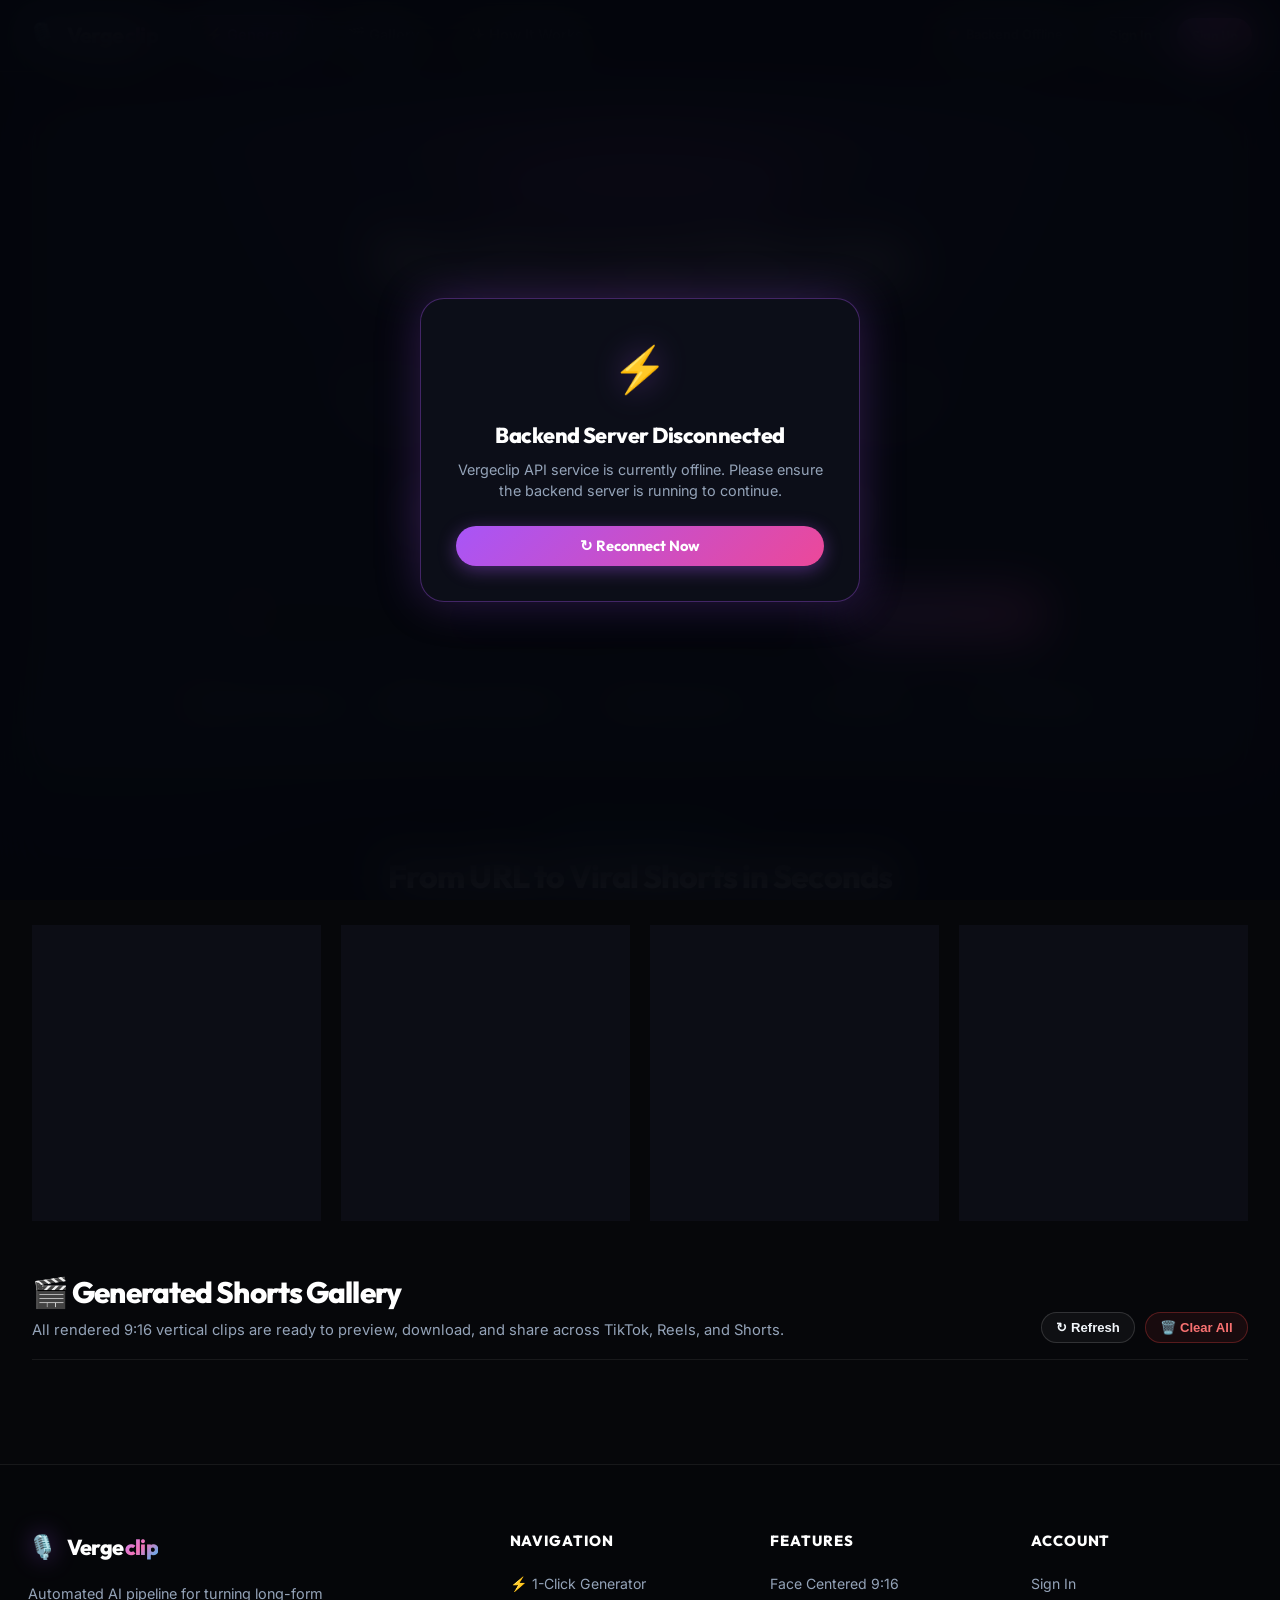
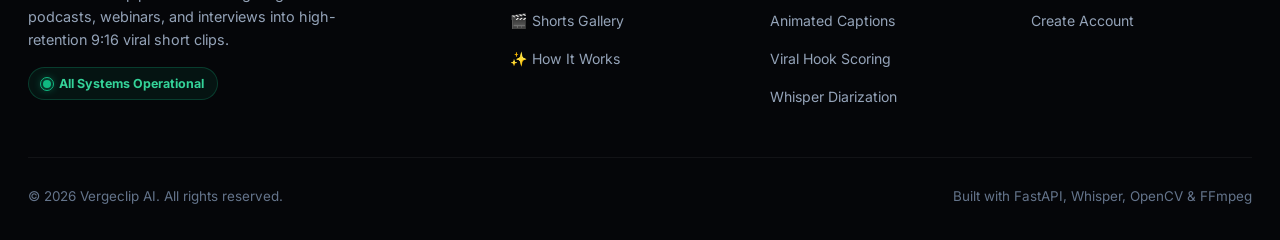
==== commit 6bc2ae7a: "AI flow update" ====
--- a/frontend/index.html
+++ b/frontend/index.html
@@ -43,11 +43,12 @@
             <a href="login.html" class="btn-outline btn-sm">Sign In</a>
             <a href="signup.html" class="btn-primary btn-sm">Sign Up</a>
           </div>
-          <div id="authLoggedIn" style="display:none; align-items:center; gap:0.75rem;">
+          <div id="authLoggedIn" style="display:none; align-items:center; gap:0.6rem;">
             <div class="user-badge-pill">
               <span class="user-avatar-circle" id="userAvatar">U</span>
               <span style="font-size:0.85rem; font-weight:600; color:var(--text-main);" id="authUserName">User</span>
             </div>
+            <button class="btn-outline btn-sm" onclick="openChangePasswordModal()" title="Change Account Password" style="padding:0.35rem 0.6rem;">🔑</button>
             <button class="btn-outline btn-sm btn-danger-outline" onclick="handleLogout()">Logout</button>
           </div>
         </div>
@@ -358,6 +359,42 @@
     </div>
   </footer>
 
+  <!-- ─── In-App Change Password Modal ────────────────────────────── -->
+  <div id="changePasswordModal" class="video-modal-backdrop" style="display:none;" onclick="closeChangePasswordModal(event)">
+    <div class="video-modal-content" style="max-width:440px; padding:2rem;" onclick="event.stopPropagation()">
+      <div class="video-modal-header">
+        <h3 class="modal-title">🔑 Change Account Password</h3>
+        <button class="modal-close-btn" onclick="closeChangePasswordModal()">✕</button>
+      </div>
+      <div style="margin-top:1.25rem; display:flex; flex-direction:column; gap:1.15rem;">
+        <div class="auth-field">
+          <label class="auth-label">Current Password</label>
+          <div class="auth-input-container">
+            <input id="cp_old_password" class="auth-input" type="password" placeholder="••••••••" />
+            <button type="button" class="input-icon-btn" onclick="togglePasswordVisibility('cp_old_password', this)">👁️</button>
+          </div>
+        </div>
+        <div class="auth-field">
+          <label class="auth-label">New Password (at least 8 chars)</label>
+          <div class="auth-input-container">
+            <input id="cp_new_password" class="auth-input" type="password" placeholder="••••••••" />
+            <button type="button" class="input-icon-btn" onclick="togglePasswordVisibility('cp_new_password', this)">👁️</button>
+          </div>
+        </div>
+        <div class="auth-field">
+          <label class="auth-label">Confirm New Password</label>
+          <div class="auth-input-container">
+            <input id="cp_confirm_password" class="auth-input" type="password" placeholder="••••••••" />
+            <button type="button" class="input-icon-btn" onclick="togglePasswordVisibility('cp_confirm_password', this)">👁️</button>
+          </div>
+        </div>
+        <button class="btn-primary" onclick="submitChangePassword()" style="width:100%; justify-content:center; padding:0.8rem; margin-top:0.5rem;">
+          Update Password Now
+        </button>
+      </div>
+    </div>
+  </div>
+
   <script src="auth.js"></script>
   <script src="app.js"></script>
 </body>
--- a/frontend/app.css
+++ b/frontend/app.css
@@ -1,7 +1,7 @@
 /* ==========================================================================
-   PodcastShorts AI — Premium Master Design System & Stylesheet
+   Vergeclip — Premium Master Design System & Stylesheet
    Theme: Deep Obsidian & Cyber Purple/Pink/Cyan Neon Glow
-   Typography: Outfit (Headings/Display) + Inter (Body/UI)
+   Typography: Outfit (Headings/Nav) + Inter (Body/UI) + Monospace (Code)
    ========================================================================== */
 
 /* ─── 1. CSS Custom Properties / Design Tokens ───────────────────────────── */
@@ -69,7 +69,15 @@
   /* Transitions */
   --ease-smooth: all 0.25s cubic-bezier(0.16, 1, 0.3, 1);
   --ease-bounce: all 0.4s cubic-bezier(0.34, 1.56, 0.64, 1);
-}
+
+  /* Font Stacks — 3 fonts total */
+  --font-heading: 'Outfit', -apple-system, BlinkMacSystemFont, 'Segoe UI', Roboto, sans-serif;
+  --font-body: 'Inter', -apple-system, BlinkMacSystemFont, 'Segoe UI', Roboto, sans-serif;
+  --font-mono: 'SF Mono', 'Fira Code', 'Cascadia Code', Consolas, 'Liberation Mono', Menlo, monospace;
+}
+
+/* ─── 1b. Font Utility Classes ─────────────────────────────────────────── */
+.mono { font-family: var(--font-mono); }
 
 /* ─── 2. Global Reset & Base Setup ────────────────────────────────────────── */
 *, *::before, *::after {
@@ -84,7 +92,7 @@
 }
 
 body.app-body {
-  font-family: 'Inter', -apple-system, BlinkMacSystemFont, 'Segoe UI', Roboto, sans-serif;
+  font-family: var(--font-body);
   background-color: var(--bg-main);
   color: var(--text-main);
   min-height: 100vh;
@@ -101,7 +109,7 @@
 }
 
 h1, h2, h3, h4, h5, h6, .brand-font {
-  font-family: 'Outfit', 'Inter', sans-serif;
+  font-family: var(--font-heading);
   letter-spacing: -0.025em;
   font-weight: 700;
   color: var(--text-pure);
@@ -199,7 +207,7 @@
 }
 
 .logo-text {
-  font-family: 'Outfit', sans-serif;
+  font-family: var(--font-heading);
   font-weight: 800;
 }
 
@@ -336,7 +344,7 @@
   background: var(--grad-primary);
   color: #ffffff;
   font-weight: 700;
-  font-family: 'Outfit', 'Inter', sans-serif;
+  font-family: var(--font-heading);
   border: none;
   border-radius: var(--radius-pill);
   cursor: pointer;
@@ -778,6 +786,27 @@
   border-color: rgba(16, 185, 129, 0.35);
 }
 
+.stepper-step.error {
+  background: rgba(239, 68, 68, 0.12);
+  border-color: var(--red);
+  box-shadow: 0 0 15px rgba(239, 68, 68, 0.25);
+  animation: shake 0.4s ease-in-out;
+}
+
+.stepper-step.error .stepper-step-icon {
+  filter: grayscale(0.2);
+}
+
+.stepper-step.error .stepper-step-label {
+  color: var(--red);
+}
+
+@keyframes shake {
+  0%, 100% { transform: translateX(0); }
+  25% { transform: translateX(-4px); }
+  75% { transform: translateX(4px); }
+}
+
 .stepper-step-icon {
   font-size: 1.15rem;
 }
@@ -793,6 +822,7 @@
 .stepper-step.active .stepper-step-label {
   color: #fff;
 }
+
 .stepper-step.completed .stepper-step-label {
   color: var(--green);
 }
@@ -872,7 +902,7 @@
 
 .phase-log {
   padding: 0.85rem 1rem;
-  font-family: 'SFMono-Regular', Consolas, 'Liberation Mono', Menlo, monospace;
+  font-family: var(--font-mono);
   font-size: 0.82rem;
   color: #38bdf8;
   height: 120px;
@@ -1418,7 +1448,7 @@
 }
 
 .kpi-val {
-  font-family: 'Outfit', sans-serif;
+  font-family: var(--font-heading);
   font-size: 1.65rem;
   font-weight: 800;
   color: #ffffff;
@@ -1620,7 +1650,7 @@
   color: #ffffff;
   padding: 1rem;
   border-radius: var(--radius-sm);
-  font-family: 'SFMono-Regular', Consolas, Menlo, monospace;
+  font-family: var(--font-mono);
   font-size: 0.85rem;
   line-height: 1.5;
   outline: none;
@@ -2072,10 +2102,10 @@
 .global-loader-backdrop {
   position: fixed;
   inset: 0;
-  z-index: 99999;
+  z-index: 999999;
   background: rgba(3, 4, 8, 0.88);
-  backdrop-filter: blur(28px);
-  -webkit-backdrop-filter: blur(28px);
+  backdrop-filter: blur(32px);
+  -webkit-backdrop-filter: blur(32px);
   display: flex;
   flex-direction: column;
   align-items: center;
@@ -2090,63 +2120,142 @@
   pointer-events: auto;
 }
 
+.global-loader-card {
+  background: rgba(10, 13, 24, 0.88);
+  border: 1px solid rgba(168, 85, 247, 0.4);
+  box-shadow: 0 25px 80px rgba(0, 0, 0, 0.9), 0 0 60px rgba(168, 85, 247, 0.3), inset 0 0 30px rgba(168, 85, 247, 0.12);
+  border-radius: var(--radius-xl);
+  padding: 3rem 2.5rem;
+  display: flex;
+  flex-direction: column;
+  align-items: center;
+  max-width: 480px;
+  width: 90%;
+  position: relative;
+  overflow: hidden;
+  transform: scale(0.9);
+  transition: transform 0.45s cubic-bezier(0.16, 1, 0.3, 1);
+}
+
+.global-loader-backdrop.active .global-loader-card {
+  transform: scale(1);
+}
+
+.global-loader-card::before {
+  content: '';
+  position: absolute;
+  top: -50%;
+  left: -50%;
+  width: 200%;
+  height: 200%;
+  background: radial-gradient(circle, rgba(168, 85, 247, 0.15) 0%, rgba(6, 182, 212, 0.08) 35%, transparent 65%);
+  pointer-events: none;
+  animation: ambientRotate 10s linear infinite;
+}
+
+@keyframes ambientRotate {
+  0% { transform: rotate(0deg); }
+  100% { transform: rotate(360deg); }
+}
+
 .loader-3d-stage {
   position: relative;
-  width: 140px;
-  height: 140px;
-  perspective: 800px;
+  width: 150px;
+  height: 150px;
+  perspective: 1000px;
   display: flex;
   align-items: center;
   justify-content: center;
+  margin-bottom: 1.25rem;
+}
+
+/* 3D Isometric Rotating Neon Cube */
+.loader-cube-wrap {
+  width: 44px;
+  height: 44px;
+  position: absolute;
+  transform-style: preserve-3d;
+  animation: rotateCube3D 5s linear infinite;
+  z-index: 3;
+}
+
+.loader-cube {
+  width: 100%;
+  height: 100%;
+  position: relative;
+  transform-style: preserve-3d;
+}
+
+.cube-face {
+  position: absolute;
+  width: 44px;
+  height: 44px;
+  border: 1.5px solid #a855f7;
+  background: rgba(168, 85, 247, 0.15);
+  box-shadow: 0 0 15px rgba(168, 85, 247, 0.4), inset 0 0 10px rgba(6, 182, 212, 0.3);
+}
+
+.cube-front  { transform: rotateY(0deg) translateZ(22px); border-color: #ec4899; }
+.cube-back   { transform: rotateY(180deg) translateZ(22px); border-color: #a855f7; }
+.cube-right  { transform: rotateY(90deg) translateZ(22px); border-color: #06b6d4; }
+.cube-left   { transform: rotateY(-90deg) translateZ(22px); border-color: #38bdf8; }
+.cube-top    { transform: rotateX(90deg) translateZ(22px); border-color: #34d399; }
+.cube-bottom { transform: rotateX(-90deg) translateZ(22px); border-color: #ec4899; }
+
+@keyframes rotateCube3D {
+  0%   { transform: rotateX(0deg) rotateY(0deg) rotateZ(0deg); }
+  50%  { transform: rotateX(180deg) rotateY(180deg) rotateZ(90deg); }
+  100% { transform: rotateX(360deg) rotateY(360deg) rotateZ(360deg); }
 }
 
 .orb-core {
-  width: 50px;
-  height: 50px;
+  width: 60px;
+  height: 60px;
   border-radius: 50%;
   background: radial-gradient(circle at 35% 35%, #f472b6 0%, #a855f7 45%, #6366f1 100%);
-  box-shadow: 0 0 35px var(--purple-glow), 0 0 70px rgba(236, 72, 153, 0.5);
+  box-shadow: 0 0 35px var(--purple-glow), 0 0 70px rgba(236, 72, 153, 0.6);
   animation: orbPulse 2s ease-in-out infinite alternate;
   position: absolute;
   z-index: 2;
 }
 
 @keyframes orbPulse {
-  0% { transform: scale(0.85); filter: drop-shadow(0 0 15px #a855f7); }
-  100% { transform: scale(1.15); filter: drop-shadow(0 0 45px #ec4899); }
+  0% { transform: scale(0.8); opacity: 0.8; filter: drop-shadow(0 0 15px #a855f7); }
+  100% { transform: scale(1.15); opacity: 1; filter: drop-shadow(0 0 45px #ec4899); }
 }
 
 .orbital-ring {
   position: absolute;
   border-radius: 50%;
-  border: 2px solid transparent;
+  border: 2.5px solid transparent;
   pointer-events: none;
 }
 
 .orbital-ring-1 {
-  width: 110px;
-  height: 110px;
+  width: 115px;
+  height: 115px;
   border-top-color: #a855f7;
   border-bottom-color: #ec4899;
   animation: rotateRing3D1 2.2s linear infinite;
-  filter: drop-shadow(0 0 12px var(--purple-glow));
+  filter: drop-shadow(0 0 14px var(--purple-glow));
 }
 
 .orbital-ring-2 {
-  width: 130px;
-  height: 130px;
+  width: 140px;
+  height: 140px;
   border-left-color: #06b6d4;
   border-right-color: #38bdf8;
-  animation: rotateRing3D2 3.4s linear infinite reverse;
-  filter: drop-shadow(0 0 14px var(--cyan-glow));
+  animation: rotateRing3D2 3.2s linear infinite reverse;
+  filter: drop-shadow(0 0 16px var(--cyan-glow));
 }
 
 .orbital-ring-3 {
-  width: 90px;
-  height: 90px;
-  border-top-color: #10b981;
+  width: 95px;
+  height: 95px;
+  border-top-color: #34d399;
   border-right-color: #a855f7;
   animation: rotateRing3D3 1.8s ease-in-out infinite;
+  filter: drop-shadow(0 0 12px rgba(52, 211, 153, 0.6));
 }
 
 @keyframes rotateRing3D1 {
@@ -2164,18 +2273,49 @@
   100% { transform: rotateX(75deg) rotateY(60deg) rotateZ(360deg); }
 }
 
+/* Audio Spectrum Visualizer Bars */
+.loader-spectrum-wrap {
+  display: flex;
+  align-items: flex-end;
+  justify-content: center;
+  gap: 4px;
+  height: 18px;
+  margin-top: 0.5rem;
+  z-index: 1;
+}
+
+.spectrum-bar {
+  width: 3px;
+  height: 6px;
+  background: linear-gradient(180deg, #38bdf8 0%, #a855f7 100%);
+  border-radius: 2px;
+  animation: spectrumBounce 1s ease-in-out infinite alternate;
+}
+
+.spectrum-bar:nth-child(2) { animation-delay: 0.15s; }
+.spectrum-bar:nth-child(3) { animation-delay: 0.3s; }
+.spectrum-bar:nth-child(4) { animation-delay: 0.45s; }
+.spectrum-bar:nth-child(5) { animation-delay: 0.6s; }
+.spectrum-bar:nth-child(6) { animation-delay: 0.25s; }
+.spectrum-bar:nth-child(7) { animation-delay: 0.1s; }
+
+@keyframes spectrumBounce {
+  0% { height: 4px; opacity: 0.4; }
+  100% { height: 18px; opacity: 1; background: linear-gradient(180deg, #ec4899 0%, #06b6d4 100%); }
+}
+
 .loader-cinematic-text-wrap {
-  margin-top: 2rem;
   text-align: center;
   display: flex;
   flex-direction: column;
   align-items: center;
   gap: 0.4rem;
+  z-index: 1;
 }
 
 .loader-main-title {
-  font-family: 'Outfit', sans-serif;
-  font-size: 1.45rem;
+  font-family: var(--font-heading);
+  font-size: 1.35rem;
   font-weight: 800;
   letter-spacing: -0.02em;
   background: linear-gradient(135deg, #ffffff 0%, #c084fc 50%, #38bdf8 100%);
@@ -2190,11 +2330,44 @@
 }
 
 .loader-subtitle {
-  font-size: 0.9rem;
+  font-size: 0.88rem;
   color: var(--text-muted);
   font-weight: 500;
   max-width: 360px;
   line-height: 1.5;
+}
+
+.loader-progress-track {
+  width: 100%;
+  height: 4px;
+  background: rgba(255, 255, 255, 0.08);
+  border-radius: 4px;
+  overflow: hidden;
+  margin-top: 1.5rem;
+  position: relative;
+  z-index: 1;
+}
+
+.loader-progress-fill {
+  height: 100%;
+  width: 40%;
+  background: linear-gradient(90deg, #a855f7, #ec4899, #06b6d4, #a855f7);
+  background-size: 200% 100%;
+  border-radius: 4px;
+  box-shadow: 0 0 12px var(--purple-glow);
+  animation: progressIndeterminate 1.8s ease-in-out infinite;
+}
+
+@keyframes progressIndeterminate {
+  0% { transform: translateX(-100%); background-position: 0% 0%; }
+  50% { transform: translateX(100%); width: 60%; }
+  100% { transform: translateX(250%); background-position: 200% 0%; }
+}
+
+@keyframes progressIndeterminate {
+  0% { transform: translateX(-100%); background-position: 0% 0%; }
+  50% { transform: translateX(100%); width: 60%; }
+  100% { transform: translateX(250%); background-position: 200% 0%; }
 }
 
 /* ─── 16. Full Desktop, Tablet & Mobile Responsiveness ──────────────────── */
@@ -2273,3 +2446,161 @@
     width: auto;
   }
 }
+
+/* ─── 17. Master Global Form & Select Dropdown UI/UX Engine ─────────────── */
+
+/* Global Select & Dropdown Styling across A to Z System */
+select,
+select.admin-input,
+select.auth-input,
+.table-filter-select,
+.select-styled {
+  appearance: none !important;
+  -webkit-appearance: none !important;
+  -moz-appearance: none !important;
+  background-color: rgba(9, 12, 22, 0.95) !important;
+  background-image: url("data:image/svg+xml,%3Csvg xmlns='http://www.w3.org/2000/svg' width='16' height='16' viewBox='0 0 24 24' fill='none' stroke='%23a855f7' stroke-width='2.5' stroke-linecap='round' stroke-linejoin='round'%3E%3Cpolyline points='6 9 12 15 18 9'%3E%3C/polyline%3E%3C/svg%3E") !important;
+  background-repeat: no-repeat !important;
+  background-position: right 14px center !important;
+  background-size: 16px 16px !important;
+  border: 1px solid var(--border-medium) !important;
+  border-radius: var(--radius-sm) !important;
+  color: var(--text-main) !important;
+  font-family: var(--font-body) !important;
+  font-size: 0.88rem !important;
+  font-weight: 600 !important;
+  padding: 0.65rem 2.75rem 0.65rem 1rem !important;
+  cursor: pointer !important;
+  transition: all 0.22s cubic-bezier(0.16, 1, 0.3, 1) !important;
+  box-shadow: 0 2px 8px rgba(0, 0, 0, 0.35) !important;
+  outline: none !important;
+  vertical-align: middle !important;
+  line-height: 1.45 !important;
+  box-sizing: border-box !important;
+}
+
+/* Hover & Focus Effects on Select */
+select:hover,
+select.admin-input:hover,
+select.auth-input:hover,
+.table-filter-select:hover {
+  border-color: rgba(168, 85, 247, 0.6) !important;
+  background-color: rgba(14, 18, 32, 0.98) !important;
+  box-shadow: 0 4px 18px rgba(168, 85, 247, 0.2), 0 0 0 1px rgba(168, 85, 247, 0.25) !important;
+  background-image: url("data:image/svg+xml,%3Csvg xmlns='http://www.w3.org/2000/svg' width='16' height='16' viewBox='0 0 24 24' fill='none' stroke='%23ec4899' stroke-width='2.5' stroke-linecap='round' stroke-linejoin='round'%3E%3Cpolyline points='6 9 12 15 18 9'%3E%3C/polyline%3E%3C/svg%3E") !important;
+}
+
+select:focus,
+select.admin-input:focus,
+select.auth-input:focus,
+.table-filter-select:focus {
+  border-color: var(--purple) !important;
+  background-color: rgba(12, 15, 28, 1) !important;
+  box-shadow: 0 0 0 3px rgba(168, 85, 247, 0.28), 0 6px 24px rgba(0, 0, 0, 0.6) !important;
+}
+
+/* Compact Table & Filter Select Dropdowns */
+#jobStatusFilter,
+#jobPerPage,
+#auditSeverityFilter,
+#auditPerPage,
+.table-filter-select {
+  padding: 0.38rem 2.2rem 0.38rem 0.85rem !important;
+  font-size: 0.82rem !important;
+  font-weight: 600 !important;
+  background-position: right 10px center !important;
+  background-size: 13px 13px !important;
+  border-radius: var(--radius-xs) !important;
+  height: 36px !important;
+  width: auto !important;
+}
+
+/* Dropdown Options Popup Menu Styling */
+select option,
+select optgroup {
+  background-color: #0b0d18 !important;
+  color: #f1f5f9 !important;
+  font-family: var(--font-body) !important;
+  font-size: 0.9rem !important;
+  font-weight: 500 !important;
+  padding: 10px 14px !important;
+  border: none !important;
+}
+
+select option:checked {
+  background: linear-gradient(135deg, rgba(168, 85, 247, 0.4) 0%, rgba(236, 72, 153, 0.3) 100%) !important;
+  color: #ffffff !important;
+  font-weight: 700 !important;
+}
+
+/* Master Form Inputs */
+.admin-input,
+.auth-input,
+input[type="text"].admin-input,
+input[type="password"].admin-input,
+input[type="email"].admin-input,
+input[type="number"].admin-input,
+textarea.admin-input {
+  width: 100%;
+  background-color: rgba(9, 12, 22, 0.88);
+  border: 1px solid var(--border-medium);
+  border-radius: var(--radius-sm);
+  color: var(--text-pure);
+  font-family: var(--font-body);
+  font-size: 0.9rem;
+  padding: 0.72rem 1rem;
+  outline: none;
+  transition: all 0.22s cubic-bezier(0.16, 1, 0.3, 1);
+  box-shadow: 0 2px 8px rgba(0, 0, 0, 0.25);
+  box-sizing: border-box;
+}
+
+.admin-input:hover,
+.auth-input:hover {
+  border-color: rgba(168, 85, 247, 0.45);
+  background-color: rgba(12, 16, 28, 0.95);
+}
+
+.admin-input:focus,
+.auth-input:focus {
+  border-color: var(--purple);
+  background-color: rgba(10, 13, 24, 1);
+  box-shadow: 0 0 0 3px rgba(168, 85, 247, 0.25), 0 4px 20px rgba(0, 0, 0, 0.5);
+}
+
+/* Auth / Admin Label Alignment */
+.auth-label {
+  display: block;
+  font-size: 0.82rem;
+  font-weight: 700;
+  color: var(--text-main);
+  margin-bottom: 0.4rem;
+  letter-spacing: 0.02em;
+}
+
+.auth-input-container {
+  position: relative;
+  display: flex;
+  align-items: center;
+  width: 100%;
+}
+
+.input-icon-btn {
+  position: absolute;
+  right: 12px;
+  background: none;
+  border: none;
+  color: var(--text-muted);
+  cursor: pointer;
+  padding: 4px;
+  display: flex;
+  align-items: center;
+  justify-content: center;
+  transition: var(--ease-smooth);
+  font-size: 1rem;
+}
+
+.input-icon-btn:hover {
+  color: #fff;
+  transform: scale(1.1);
+}
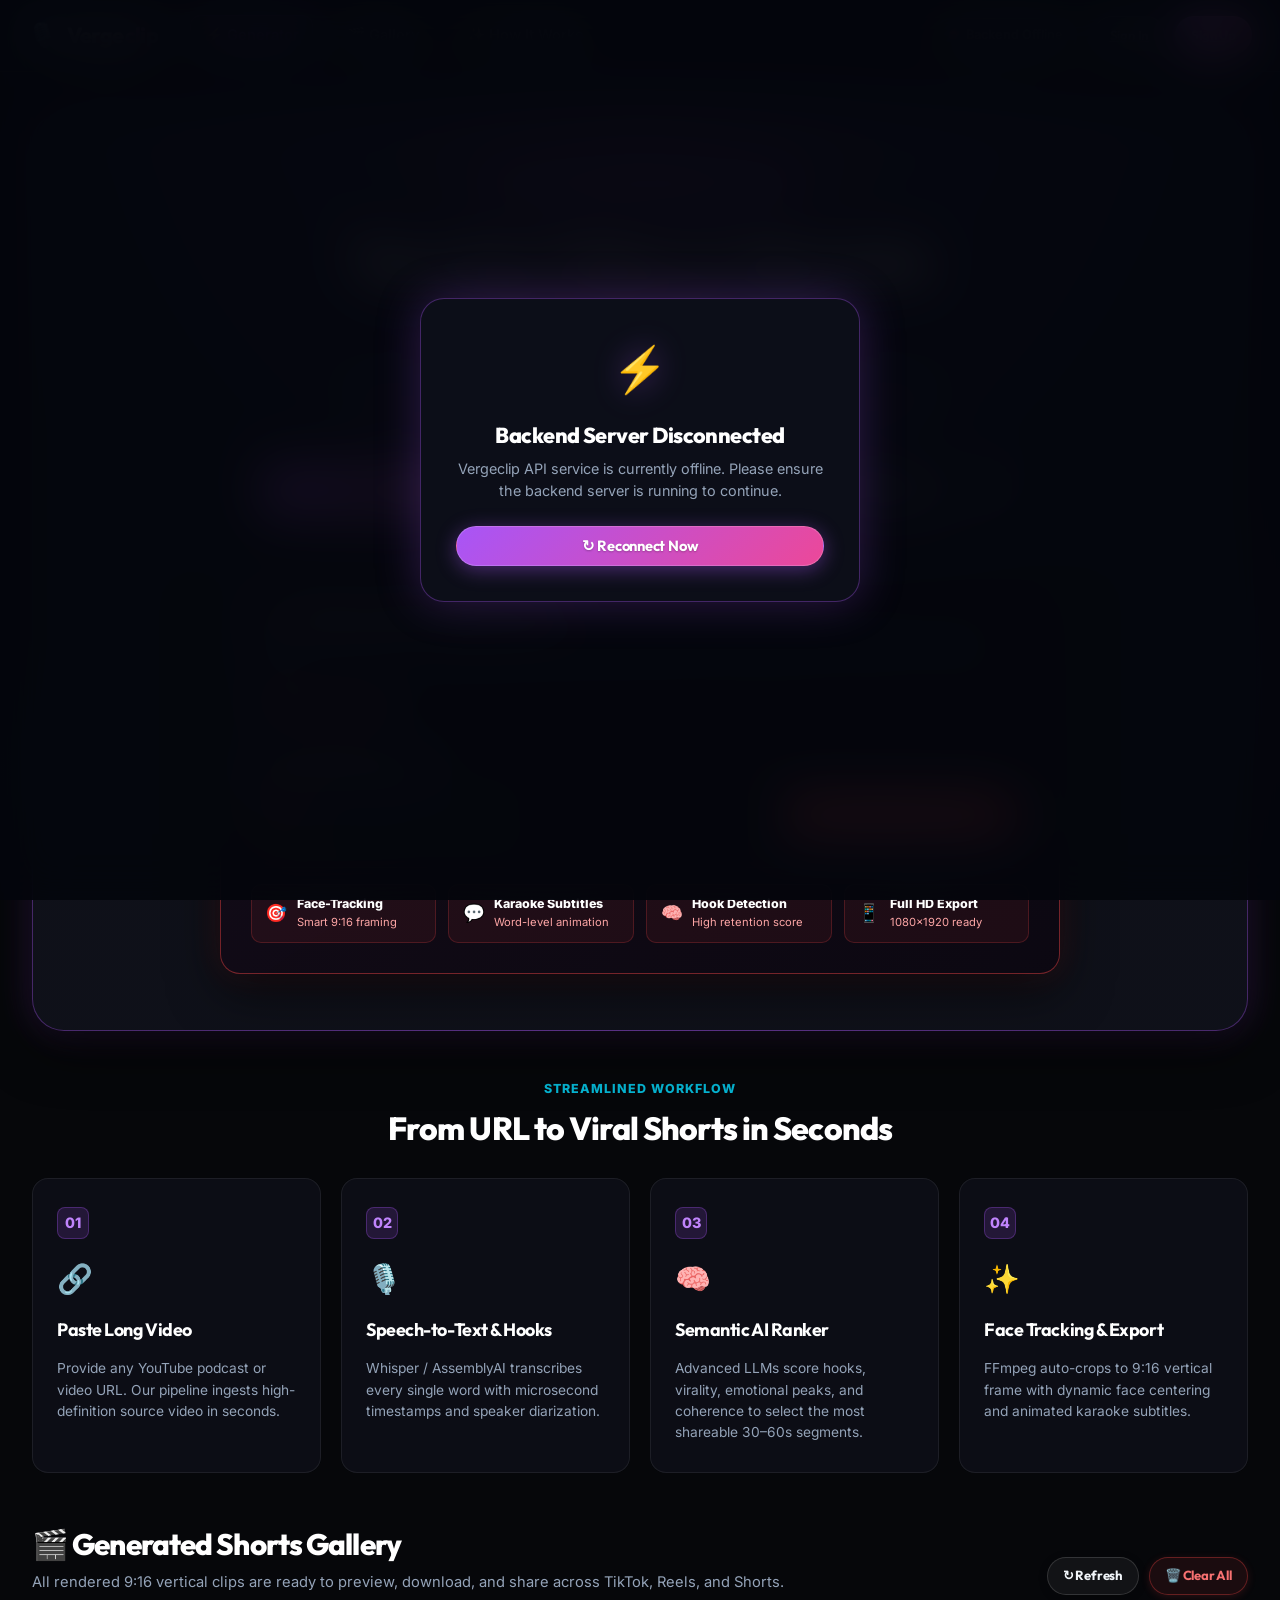
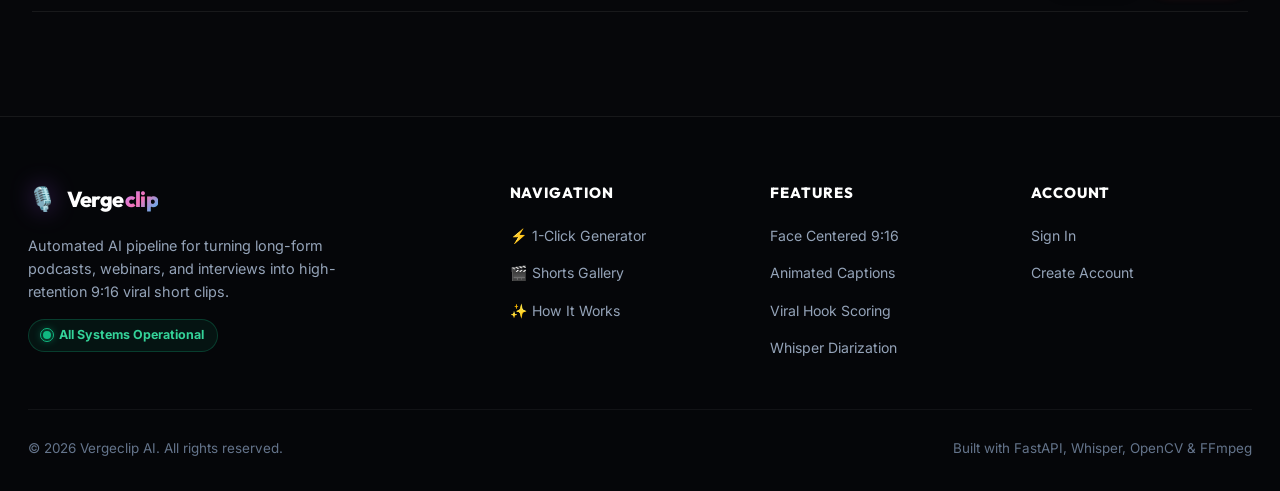
==== commit e1ab19d6: "flow fix" ====
--- a/frontend/index.html
+++ b/frontend/index.html
@@ -1,16 +1,22 @@
 <!DOCTYPE html>
 <html lang="en">
+
 <head>
   <meta charset="UTF-8" />
   <meta name="viewport" content="width=device-width, initial-scale=1.0" />
   <title>Vergeclip — 1-Click AI Viral Shorts Generator</title>
-  <meta name="description" content="Turn any podcast or YouTube video into high-converting 9:16 viral shorts with AI face tracking and synchronized captions." />
-  <link rel="icon" type="image/svg+xml" href="data:image/svg+xml,<svg xmlns='http://www.w3.org/2000/svg' viewBox='0 0 100 100'><text y='.9em' font-size='90'>🎙️</text></svg>" />
+  <meta name="description"
+    content="Turn any podcast or YouTube video into high-converting 9:16 viral shorts with AI face tracking and synchronized captions." />
+  <link rel="icon" type="image/svg+xml"
+    href="data:image/svg+xml,<svg xmlns='http://www.w3.org/2000/svg' viewBox='0 0 100 100'><text y='.9em' font-size='90'>🎙️</text></svg>" />
   <link rel="preconnect" href="https://fonts.googleapis.com" />
   <link rel="preconnect" href="https://fonts.gstatic.com" crossorigin />
-  <link href="https://fonts.googleapis.com/css2?family=Outfit:wght@300;400;500;600;700;800;900&family=Inter:wght@400;500;600;700&display=swap" rel="stylesheet" />
-  <link rel="stylesheet" href="app.css" />
+  <link
+    href="https://fonts.googleapis.com/css2?family=Outfit:wght@300;400;500;600;700;800;900&family=Inter:wght@400;500;600;700&display=swap"
+    rel="stylesheet" />
+  <link rel="stylesheet" href="app.css?v=3" />
 </head>
+
 <body class="app-body">
 
   <!-- ─── Top Navbar ────────────────────────────────────────────────── -->
@@ -32,7 +38,8 @@
 
       <div class="nav-right">
         <!-- Backend Status Pill -->
-        <div class="status-pill" id="backendPill" onclick="promptBackendUrl()" title="Click to change Backend Server URL">
+        <div class="status-pill" id="backendPill" onclick="promptBackendUrl()"
+          title="Click to change Backend Server URL">
           <span class="status-dot green" id="serverDot"></span>
           <span id="serverLbl">Backend Connected</span>
         </div>
@@ -48,7 +55,8 @@
               <span class="user-avatar-circle" id="userAvatar">U</span>
               <span style="font-size:0.85rem; font-weight:600; color:var(--text-main);" id="authUserName">User</span>
             </div>
-            <button class="btn-outline btn-sm" onclick="openChangePasswordModal()" title="Change Account Password" style="padding:0.35rem 0.6rem;">🔑</button>
+            <button class="btn-outline btn-sm" onclick="openChangePasswordModal()" title="Change Account Password"
+              style="padding:0.35rem 0.6rem;">🔑</button>
             <button class="btn-outline btn-sm btn-danger-outline" onclick="handleLogout()">Logout</button>
           </div>
         </div>
@@ -59,103 +67,211 @@
   <!-- ─── Main Content Container ────────────────────────────────────── -->
   <main class="single-page-container">
 
-    <!-- ── 1. Hero 1-Click Generator Card ── -->
+    <!-- ── 1. Hero Generator Card (Dual Studio Engine Hub) ── -->
     <section class="hero-generator-card" id="generator">
       <div class="hero-badge">
-        <svg width="14" height="14" viewBox="0 0 24 24" fill="none" stroke="currentColor" stroke-width="2.5"><polygon points="13 2 3 14 12 14 11 22 21 10 12 10 13 2"/></svg>
-        1-Click Video to Shorts Engine
-      </div>
-      
-      <h1 class="hero-title">Turn Any Long Video into <br><span class="gradient-text">Viral 9:16 Shorts</span></h1>
-      
-      <p class="hero-subtitle">
-        Paste your YouTube URL below. Our AI automatically discovers the most engaging moments, tracks faces in 9:16 frame, and burns word-level animated captions.
+        <svg width="14" height="14" viewBox="0 0 24 24" fill="none" stroke="currentColor" stroke-width="2.5">
+          <polygon points="13 2 3 14 12 14 11 22 21 10 12 10 13 2" />
+        </svg>
+        <span id="heroBadgeText">⚡ DUAL AI VIRAL SHORTS PLATFORM</span>
+      </div>
+
+      <h1 class="hero-title" id="heroTitleText">Turn Any Video or Idea into <br><span class="gradient-text">Viral 9:16 Shorts</span></h1>
+
+      <p class="hero-subtitle" id="heroSubText">
+        Select your creation workflow: Extract high-retention clips from existing YouTube videos, or build brand-new vertical shorts from pure topics.
       </p>
 
-      <!-- Mode Switcher Tabs -->
-      <div style="display:inline-flex; gap:0.5rem; background:rgba(255,255,255,0.04); padding:0.35rem; border-radius:var(--radius-pill); border:1px solid var(--border-subtle); margin-bottom:0.5rem;">
-        <button id="tabModeUrl" class="btn-primary btn-sm" onclick="switchGenMode('url')">
-          🔗 YouTube URL to Shorts
+      <!-- Executive Dual Studio Selectors -->
+      <div style="display:grid; grid-template-columns:repeat(auto-fit, minmax(280px, 1fr)); gap:1rem; width:100%; max-width:760px; margin-bottom:1rem;">
+        <button id="tabModeUrl" class="btn-primary" style="height:56px; padding:0 1.35rem; font-weight:800; font-size:0.92rem; border-radius:14px; display:flex; align-items:center; justify-content:center; gap:0.75rem; text-align:left;" onclick="switchGenMode('url')">
+          <span style="font-size:1.3rem;">🎥</span> 
+          <div>
+            <div style="font-size:0.92rem; font-weight:800;">YouTube URL → Shorts</div>
+            <div style="font-size:0.72rem; font-weight:500; opacity:0.85;">Reframe podcasts &amp; webinars</div>
+          </div>
         </button>
-        <button id="tabModeTopic" class="btn-outline btn-sm" onclick="switchGenMode('topic')">
-          💡 AI Prompt / Topic (No Video Needed)
+
+        <button id="tabModeTopic" class="btn-outline" style="height:56px; padding:0 1.35rem; font-weight:800; font-size:0.92rem; border-radius:14px; display:flex; align-items:center; justify-content:center; gap:0.75rem; text-align:left;" onclick="switchGenMode('topic')">
+          <span style="font-size:1.3rem;">💡</span> 
+          <div>
+            <div style="font-size:0.92rem; font-weight:800;">AI Idea → Video Script</div>
+            <div style="font-size:0.72rem; font-weight:500; opacity:0.85;">Script, voiceover &amp; scene visuals</div>
+          </div>
         </button>
       </div>
 
-      <!-- Mode 1: YouTube URL Input Form -->
+      <!-- Studio Mode 1: YouTube Video Clipper -->
       <div id="modeUrlWrap" class="url-input-container" style="width:100%;">
-        <div class="url-input-wrap">
-          <svg class="url-icon" width="26" height="26" viewBox="0 0 24 24" fill="none" stroke="currentColor" stroke-width="2">
-            <path d="M22.54 6.42a2.78 2.78 0 0 0-1.94-2C18.88 4 12 4 12 4s-6.88 0-8.6.46a2.78 2.78 0 0 0-1.94 2A29 29 0 0 0 1 11.75a29 29 0 0 0 .46 5.33A2.78 2.78 0 0 0 3.4 19c1.72.46 8.6.46 8.6.46s6.88 0 8.6-.46a2.78 2.78 0 0 0 1.94-2 29 29 0 0 0 .46-5.25 29 29 0 0 0-.46-5.33z"/>
-            <polygon points="9.75 15.02 15.5 11.75 9.75 8.48 9.75 15.02" fill="currentColor"/>
-          </svg>
-          <input 
-            id="ytUrl" 
-            type="url" 
-            placeholder="Paste YouTube video link..." 
-            class="url-input" 
-            autocomplete="off"
-          />
-          <div class="url-action-buttons">
-            <button class="btn-primary btn-generate" id="autoGenerateBtn" onclick="startAutoGenerate()">
-              <svg width="18" height="18" viewBox="0 0 24 24" fill="none" stroke="currentColor" stroke-width="2.5"><polygon points="13 2 3 14 12 14 11 22 21 10 12 10 13 2"/></svg>
-              Generate Shorts
-            </button>
-          </div>
-        </div>
-      </div>
-
-      <!-- Mode 2: Topic / Prompt Input Form (No Video Needed) -->
-      <div id="modeTopicWrap" class="url-input-container" style="display:none; width:100%; flex-direction:column; gap:1rem;">
-        <div style="display:flex; flex-direction:column; gap:0.75rem; width:100%; background:rgba(6, 8, 14, 0.85); border:1px solid var(--border-medium); border-radius:var(--radius-lg); padding:1.5rem; text-align:left;">
+        <div style="display:flex; flex-direction:column; gap:1.25rem; width:100%; background:linear-gradient(145deg, rgba(20,12,24,0.95), rgba(12,8,18,0.98)); border:1px solid rgba(239, 68, 68, 0.45); border-radius:20px; padding:1.85rem; text-align:left; box-shadow:0 16px 50px rgba(0,0,0,0.6), 0 0 30px rgba(239, 68, 68, 0.18); backdrop-filter:blur(20px);">
+          <div style="display:flex; align-items:center; justify-content:space-between; flex-wrap:wrap; gap:0.75rem; border-bottom:1px solid rgba(255,255,255,0.08); padding-bottom:1rem;">
+            <div>
+              <h3 style="font-size:1.1rem; font-weight:800; color:#fff; margin:0; display:flex; align-items:center; gap:0.5rem;">
+                <span style="display:inline-flex; align-items:center; justify-content:center; width:30px; height:30px; border-radius:8px; background:rgba(239,68,68,0.2); color:#ef4444; font-size:1rem;">🎥</span>
+                YouTube Long Video Clipper Studio
+              </h3>
+              <p style="font-size:0.82rem; color:var(--text-muted); margin:0.35rem 0 0 0;">Paste any YouTube URL — AI automatically extracts 30-60s viral hooks, centers speaker faces, and bakes in animated subtitles.</p>
+            </div>
+            <span style="font-size:0.75rem; font-weight:700; color:#fca5a5; background:rgba(239,68,68,0.15); border:1px solid rgba(239,68,68,0.35); padding:5px 12px; border-radius:9999px; white-space:nowrap;">16:9 → 9:16 Reframer</span>
+          </div>
+
           <div>
-            <label class="auth-label" style="font-size:0.85rem;">What short do you want to create? (Topic / Question / Idea)</label>
-            <input id="topicInput" class="admin-input" placeholder="e.g. 5 Psychological Tricks to Read Anyone in 3 Seconds" style="font-size:1rem; padding:0.9rem 1.1rem;" />
-          </div>
-          <div style="display:grid; grid-template-columns:repeat(auto-fit, minmax(180px, 1fr)); gap:1rem;">
+            <label class="auth-label" style="font-size:0.85rem; font-weight:700; color:var(--text-primary); margin-bottom:0.45rem; display:block;">Paste YouTube Video Link</label>
+            <div class="url-input-wrap" style="box-shadow:0 0 35px rgba(239,68,68,0.25); border:1px solid rgba(239,68,68,0.5); background:rgba(8,10,16,0.92); height:54px;">
+              <svg class="url-icon" width="28" height="28" viewBox="0 0 24 24" fill="none" stroke="#ef4444" stroke-width="2" style="filter:drop-shadow(0 0 8px rgba(239,68,68,0.7));">
+                <path d="M22.54 6.42a2.78 2.78 0 0 0-1.94-2C18.88 4 12 4 12 4s-6.88 0-8.6.46a2.78 2.78 0 0 0-1.94 2A29 29 0 0 0 1 11.75a29 29 0 0 0 .46 5.33A2.78 2.78 0 0 0 3.4 19c1.72.46 8.6.46 8.6.46s6.88 0 8.6-.46a2.78 2.78 0 0 0 1.94-2 29 29 0 0 0 .46-5.25 29 29 0 0 0-.46-5.33z"/>
+                <polygon points="9.75 15.02 15.5 11.75 9.75 8.48 9.75 15.02" fill="#ef4444"/>
+              </svg>
+              <input id="ytUrl" type="url" placeholder="https://youtube.com/watch?v=..." class="url-input" style="font-size:1.02rem;" autocomplete="off" />
+              <div class="url-action-buttons">
+                <button class="btn-primary btn-generate" id="autoGenerateBtn" style="height:44px; padding:0 1.6rem; font-size:0.92rem; font-weight:800; background:linear-gradient(135deg,#ef4444,#dc2626);" onclick="startAutoGenerate()">
+                  <svg width="18" height="18" viewBox="0 0 24 24" fill="none" stroke="currentColor" stroke-width="2.5">
+                    <polygon points="13 2 3 14 12 14 11 22 21 10 12 10 13 2" />
+                  </svg>
+                  🚀 Extract Viral Shorts
+                </button>
+              </div>
+            </div>
+          </div>
+
+          <!-- Structured Feature Grid (Aligned 4 Columns) -->
+          <div style="display:grid; grid-template-columns:repeat(auto-fit, minmax(160px, 1fr)); gap:0.75rem; margin-top:0.35rem; border-top:1px solid rgba(255,255,255,0.06); padding-top:1rem;">
+            <div style="display:flex; align-items:center; gap:0.6rem; background:rgba(239,68,68,0.08); border:1px solid rgba(239,68,68,0.22); padding:0.6rem 0.85rem; border-radius:10px;">
+              <span style="font-size:1.1rem;">🎯</span>
+              <div>
+                <div style="font-size:0.78rem; font-weight:800; color:#fff;">Face-Tracking</div>
+                <div style="font-size:0.7rem; color:#fca5a5;">Smart 9:16 framing</div>
+              </div>
+            </div>
+
+            <div style="display:flex; align-items:center; gap:0.6rem; background:rgba(239,68,68,0.08); border:1px solid rgba(239,68,68,0.22); padding:0.6rem 0.85rem; border-radius:10px;">
+              <span style="font-size:1.1rem;">💬</span>
+              <div>
+                <div style="font-size:0.78rem; font-weight:800; color:#fff;">Karaoke Subtitles</div>
+                <div style="font-size:0.7rem; color:#fca5a5;">Word-level animation</div>
+              </div>
+            </div>
+
+            <div style="display:flex; align-items:center; gap:0.6rem; background:rgba(239,68,68,0.08); border:1px solid rgba(239,68,68,0.22); padding:0.6rem 0.85rem; border-radius:10px;">
+              <span style="font-size:1.1rem;">🧠</span>
+              <div>
+                <div style="font-size:0.78rem; font-weight:800; color:#fff;">Hook Detection</div>
+                <div style="font-size:0.7rem; color:#fca5a5;">High retention score</div>
+              </div>
+            </div>
+
+            <div style="display:flex; align-items:center; gap:0.6rem; background:rgba(239,68,68,0.08); border:1px solid rgba(239,68,68,0.22); padding:0.6rem 0.85rem; border-radius:10px;">
+              <span style="font-size:1.1rem;">📱</span>
+              <div>
+                <div style="font-size:0.78rem; font-weight:800; color:#fff;">Full HD Export</div>
+                <div style="font-size:0.7rem; color:#fca5a5;">1080x1920 ready</div>
+              </div>
+            </div>
+          </div>
+        </div>
+      </div>
+
+      <!-- Studio Mode 2: AI Script & Topic Creator -->
+      <div id="modeTopicWrap" class="url-input-container" style="display:none; width:100%; flex-direction:column; gap:1.25rem;">
+        <div style="display:flex; flex-direction:column; gap:1.25rem; width:100%; background:linear-gradient(145deg, rgba(20,12,32,0.95), rgba(12,10,24,0.98)); border:1px solid rgba(168, 85, 247, 0.45); border-radius:20px; padding:1.85rem; text-align:left; box-shadow:0 16px 50px rgba(0,0,0,0.6), 0 0 30px rgba(168, 85, 247, 0.2); backdrop-filter:blur(20px);">
+          <div style="display:flex; align-items:center; justify-content:space-between; flex-wrap:wrap; gap:0.75rem; border-bottom:1px solid rgba(255,255,255,0.08); padding-bottom:1rem;">
             <div>
-              <label class="auth-label" style="font-size:0.82rem;">Niche / Theme</label>
-              <select id="topicNiche" class="admin-input" style="cursor:pointer;">
-                <option value="Mindset & Psychology">🧠 Psychology & Mindset</option>
-                <option value="Business & Money">💰 Business & Money</option>
-                <option value="AI & Future Tech">🚀 AI & Future Tech</option>
-                <option value="Fitness & Health">💪 Fitness & Health</option>
+              <h3 style="font-size:1.1rem; font-weight:800; color:#fff; margin:0; display:flex; align-items:center; gap:0.5rem;">
+                <span style="display:inline-flex; align-items:center; justify-content:center; width:30px; height:30px; border-radius:8px; background:rgba(168,85,247,0.2); color:#a855f7; font-size:1rem;">💡</span>
+                Script-to-Video AI Creator Studio
+              </h3>
+              <p style="font-size:0.82rem; color:var(--text-muted); margin:0.35rem 0 0 0;">No video source needed! Type any topic — AI writes high-retention scripts, generates realistic voiceover, creates video scenes &amp; bakes in captions.</p>
+            </div>
+            <span style="font-size:0.75rem; font-weight:700; color:#e9d5ff; background:rgba(168,85,247,0.18); border:1px solid rgba(168,85,247,0.4); padding:5px 12px; border-radius:9999px; white-space:nowrap;">Zero Video Required</span>
+          </div>
+
+          <div>
+            <label class="auth-label" style="font-size:0.85rem; font-weight:700; color:var(--text-primary); margin-bottom:0.45rem; display:block;">What topic or video idea do you want to create?</label>
+            <input id="topicInput" class="admin-input" placeholder="e.g. 5 Psychological Tricks to Read Anyone in 3 Seconds" style="font-size:1.02rem; padding:0.9rem 1.25rem; height:50px; border-radius:12px; border-color:rgba(168,85,247,0.4);" />
+            
+            <!-- Quick Preset Suggestion Chips -->
+            <div style="display:flex; gap:0.55rem; flex-wrap:wrap; margin-top:0.65rem; align-items:center;">
+              <span style="font-size:0.75rem; color:var(--text-muted); font-weight:700;">Try these viral topics:</span>
+              <button type="button" class="btn-outline btn-sm" style="height:28px; font-size:0.73rem; padding:0 0.75rem; border-radius:9999px;" onclick="document.getElementById('topicInput').value='5 Psychological Tricks to Read Anyone Instantly'">🧠 5 Psychology Secrets</button>
+              <button type="button" class="btn-outline btn-sm" style="height:28px; font-size:0.73rem; padding:0 0.75rem; border-radius:9999px;" onclick="document.getElementById('topicInput').value='How AI is Secretly Changing the World in 2026'">🚀 Future AI Breakthroughs</button>
+              <button type="button" class="btn-outline btn-sm" style="height:28px; font-size:0.73rem; padding:0 0.75rem; border-radius:9999px;" onclick="document.getElementById('topicInput').value='How 19-Year-Olds Are Making $10k/Month Online'">💰 $10k/Mo Side Hustle</button>
+              <button type="button" class="btn-outline btn-sm" style="height:28px; font-size:0.73rem; padding:0 0.75rem; border-radius:9999px;" onclick="document.getElementById('topicInput').value='3 Unbelievable Space Discoveries Science Cannot Explain'">🌌 Deep Space Mysteries</button>
+            </div>
+          </div>
+
+          <!-- Structured Options Grid -->
+          <div style="display:grid; grid-template-columns:repeat(auto-fit, minmax(200px, 1fr)); gap:1.25rem; margin-top:0.25rem;">
+            <div>
+              <label class="auth-label" style="font-size:0.82rem; font-weight:700; color:var(--text-muted); margin-bottom:0.35rem; display:block;">Niche / Category</label>
+              <select id="topicNiche" class="admin-input" style="height:44px; font-size:0.88rem; cursor:pointer; border-radius:10px;">
+                <option value="Mindset & Psychology">🧠 Psychology &amp; Mindset</option>
+                <option value="Business & Money">💰 Business &amp; Money</option>
+                <option value="AI & Future Tech">🚀 AI &amp; Future Tech</option>
+                <option value="Fitness & Health">💪 Fitness &amp; Health</option>
                 <option value="Storytelling & Facts">🎬 Fascinating Facts</option>
               </select>
             </div>
             <div>
-              <label class="auth-label" style="font-size:0.82rem;">Tone & Style</label>
-              <select id="topicTone" class="admin-input" style="cursor:pointer;">
+              <label class="auth-label" style="font-size:0.82rem; font-weight:700; color:var(--text-muted); margin-bottom:0.35rem; display:block;">Voiceover / Tone</label>
+              <select id="topicTone" class="admin-input" style="height:44px; font-size:0.88rem; cursor:pointer; border-radius:10px;">
                 <option value="High Energy Viral">⚡ High Energy Viral</option>
                 <option value="Mysterious Storytelling">🕵️ Mysterious Storytelling</option>
                 <option value="Educational Expert">🎓 Educational Expert</option>
-                <option value="Motivational & Bold">🔥 Motivational & Bold</option>
+                <option value="Motivational & Bold">🔥 Motivational &amp; Bold</option>
               </select>
             </div>
             <div>
-              <label class="auth-label" style="font-size:0.82rem;">Target Duration</label>
-              <select id="topicDuration" class="admin-input" style="cursor:pointer;">
+              <label class="auth-label" style="font-size:0.82rem; font-weight:700; color:var(--text-muted); margin-bottom:0.35rem; display:block;">Target Duration</label>
+              <select id="topicDuration" class="admin-input" style="height:44px; font-size:0.88rem; cursor:pointer; border-radius:10px;">
                 <option value="30">⚡ 30 Seconds (Fast Hook)</option>
                 <option value="45" selected>⏱️ 45 Seconds (Recommended)</option>
-                <option value="60">🎬 60 Seconds (Deep Dive)</option>
+                <option value="60">🎬 60 Seconds (Deep Story)</option>
               </select>
             </div>
           </div>
-          <div style="display:flex; justify-content:flex-end; margin-top:0.5rem;">
-            <button class="btn-primary btn-generate" onclick="generateFromTopic()" style="min-width:240px;">
-              ✨ Generate Viral AI Script
+
+          <!-- Structured Action Button Row -->
+          <div style="display:flex; justify-content:flex-end; margin-top:0.35rem;">
+            <button class="btn-primary btn-generate" onclick="generateFromTopic()" style="min-width:280px; height:50px; font-size:0.98rem; font-weight:800; background:linear-gradient(135deg,#a855f7,#ec4899); border-radius:12px;">
+              ✨ Write AI Script &amp; Build Video
             </button>
           </div>
-        </div>
-      </div>
-
-      <!-- Feature Badges -->
-      <div class="features-pills-row">
-        <span class="feat-pill">🎯 Smart Face Centering</span>
-        <span class="feat-pill">💬 Word-by-Word Captions</span>
-        <span class="feat-pill">🧠 AI Hook Detection</span>
-        <span class="feat-pill">📱 9:16 Vertical HD</span>
-        <span class="feat-pill">⚡ 100% Automated</span>
+
+          <!-- Structured Feature Grid (Aligned 4 Columns matching YouTube Studio) -->
+          <div style="display:grid; grid-template-columns:repeat(auto-fit, minmax(160px, 1fr)); gap:0.75rem; margin-top:0.35rem; border-top:1px solid rgba(255,255,255,0.06); padding-top:1rem;">
+            <div style="display:flex; align-items:center; gap:0.6rem; background:rgba(168,85,247,0.08); border:1px solid rgba(168,85,247,0.22); padding:0.6rem 0.85rem; border-radius:10px;">
+              <span style="font-size:1.1rem;">✍️</span>
+              <div>
+                <div style="font-size:0.78rem; font-weight:800; color:#fff;">AI Scriptwriter</div>
+                <div style="font-size:0.7rem; color:#e9d5ff;">High-retention hooks</div>
+              </div>
+            </div>
+
+            <div style="display:flex; align-items:center; gap:0.6rem; background:rgba(168,85,247,0.08); border:1px solid rgba(168,85,247,0.22); padding:0.6rem 0.85rem; border-radius:10px;">
+              <span style="font-size:1.1rem;">🎙️</span>
+              <div>
+                <div style="font-size:0.78rem; font-weight:800; color:#fff;">Voiceover Engine</div>
+                <div style="font-size:0.7rem; color:#e9d5ff;">Natural voice synthesis</div>
+              </div>
+            </div>
+
+            <div style="display:flex; align-items:center; gap:0.6rem; background:rgba(168,85,247,0.08); border:1px solid rgba(168,85,247,0.22); padding:0.6rem 0.85rem; border-radius:10px;">
+              <span style="font-size:1.1rem;">🎬</span>
+              <div>
+                <div style="font-size:0.78rem; font-weight:800; color:#fff;">AI Scene Visuals</div>
+                <div style="font-size:0.7rem; color:#e9d5ff;">3-Tier background engine</div>
+              </div>
+            </div>
+
+            <div style="display:flex; align-items:center; gap:0.6rem; background:rgba(168,85,247,0.08); border:1px solid rgba(168,85,247,0.22); padding:0.6rem 0.85rem; border-radius:10px;">
+              <span style="font-size:1.1rem;">💬</span>
+              <div>
+                <div style="font-size:0.78rem; font-weight:800; color:#fff;">Auto Subtitles</div>
+                <div style="font-size:0.7rem; color:#e9d5ff;">Word-level sync</div>
+              </div>
+            </div>
+          </div>
+        </div>
       </div>
     </section>
 
@@ -166,7 +282,8 @@
           <div class="status-indicator-spinner" id="monitorSpinner"></div>
           <div>
             <h2 class="pipeline-title" id="monitorTitle">Creating Your Viral Shorts...</h2>
-            <p class="pipeline-subtitle" id="monitorSubtitle">Analyzing transcript, ranking hooks, centering speakers, and generating captions.</p>
+            <p class="pipeline-subtitle" id="monitorSubtitle">Analyzing transcript, ranking hooks, centering speakers,
+              and generating captions.</p>
           </div>
         </div>
         <div id="liveTimerBadge" class="status-pill">
@@ -234,28 +351,32 @@
           <div class="step-number">01</div>
           <div class="step-icon">🔗</div>
           <h3 class="step-title">Paste Long Video</h3>
-          <p class="step-desc">Provide any YouTube podcast or video URL. Our pipeline ingests high-definition source video in seconds.</p>
+          <p class="step-desc">Provide any YouTube podcast or video URL. Our pipeline ingests high-definition source
+            video in seconds.</p>
         </div>
 
         <div class="step-card">
           <div class="step-number">02</div>
           <div class="step-icon">🎙️</div>
           <h3 class="step-title">Speech-to-Text & Hooks</h3>
-          <p class="step-desc">Whisper / AssemblyAI transcribes every single word with microsecond timestamps and speaker diarization.</p>
+          <p class="step-desc">Whisper / AssemblyAI transcribes every single word with microsecond timestamps and
+            speaker diarization.</p>
         </div>
 
         <div class="step-card">
           <div class="step-number">03</div>
           <div class="step-icon">🧠</div>
           <h3 class="step-title">Semantic AI Ranker</h3>
-          <p class="step-desc">Advanced LLMs score hooks, virality, emotional peaks, and coherence to select the most shareable 30–60s segments.</p>
+          <p class="step-desc">Advanced LLMs score hooks, virality, emotional peaks, and coherence to select the most
+            shareable 30–60s segments.</p>
         </div>
 
         <div class="step-card">
           <div class="step-number">04</div>
           <div class="step-icon">✨</div>
           <h3 class="step-title">Face Tracking & Export</h3>
-          <p class="step-desc">FFmpeg auto-crops to 9:16 vertical frame with dynamic face centering and animated karaoke subtitles.</p>
+          <p class="step-desc">FFmpeg auto-crops to 9:16 vertical frame with dynamic face centering and animated karaoke
+            subtitles.</p>
         </div>
       </div>
     </section>
@@ -265,7 +386,8 @@
       <div class="section-header-row">
         <div>
           <h2 class="section-title">🎬 Generated Shorts Gallery</h2>
-          <p class="section-sub">All rendered 9:16 vertical clips are ready to preview, download, and share across TikTok, Reels, and Shorts.</p>
+          <p class="section-sub">All rendered 9:16 vertical clips are ready to preview, download, and share across
+            TikTok, Reels, and Shorts.</p>
         </div>
         <div class="gallery-actions">
           <button class="btn-outline btn-sm" onclick="refreshOutputs();">
@@ -316,7 +438,8 @@
             <span class="logo-text">Verge<span class="logo-accent">clip</span></span>
           </a>
           <p class="footer-tagline">
-            Automated AI pipeline for turning long-form podcasts, webinars, and interviews into high-retention 9:16 viral short clips.
+            Automated AI pipeline for turning long-form podcasts, webinars, and interviews into high-retention 9:16
+            viral short clips.
           </p>
           <div class="footer-status-pill">
             <span class="status-dot green"></span>
@@ -360,7 +483,8 @@
   </footer>
 
   <!-- ─── In-App Change Password Modal ────────────────────────────── -->
-  <div id="changePasswordModal" class="video-modal-backdrop" style="display:none;" onclick="closeChangePasswordModal(event)">
+  <div id="changePasswordModal" class="video-modal-backdrop" style="display:none;"
+    onclick="closeChangePasswordModal(event)">
     <div class="video-modal-content" style="max-width:440px; padding:2rem;" onclick="event.stopPropagation()">
       <div class="video-modal-header">
         <h3 class="modal-title">🔑 Change Account Password</h3>
@@ -371,24 +495,28 @@
           <label class="auth-label">Current Password</label>
           <div class="auth-input-container">
             <input id="cp_old_password" class="auth-input" type="password" placeholder="••••••••" />
-            <button type="button" class="input-icon-btn" onclick="togglePasswordVisibility('cp_old_password', this)">👁️</button>
+            <button type="button" class="input-icon-btn"
+              onclick="togglePasswordVisibility('cp_old_password', this)">👁️</button>
           </div>
         </div>
         <div class="auth-field">
           <label class="auth-label">New Password (at least 8 chars)</label>
           <div class="auth-input-container">
             <input id="cp_new_password" class="auth-input" type="password" placeholder="••••••••" />
-            <button type="button" class="input-icon-btn" onclick="togglePasswordVisibility('cp_new_password', this)">👁️</button>
+            <button type="button" class="input-icon-btn"
+              onclick="togglePasswordVisibility('cp_new_password', this)">👁️</button>
           </div>
         </div>
         <div class="auth-field">
           <label class="auth-label">Confirm New Password</label>
           <div class="auth-input-container">
             <input id="cp_confirm_password" class="auth-input" type="password" placeholder="••••••••" />
-            <button type="button" class="input-icon-btn" onclick="togglePasswordVisibility('cp_confirm_password', this)">👁️</button>
-          </div>
-        </div>
-        <button class="btn-primary" onclick="submitChangePassword()" style="width:100%; justify-content:center; padding:0.8rem; margin-top:0.5rem;">
+            <button type="button" class="input-icon-btn"
+              onclick="togglePasswordVisibility('cp_confirm_password', this)">👁️</button>
+          </div>
+        </div>
+        <button class="btn-primary" onclick="submitChangePassword()"
+          style="width:100%; justify-content:center; padding:0.8rem; margin-top:0.5rem;">
           Update Password Now
         </button>
       </div>
@@ -398,4 +526,5 @@
   <script src="auth.js"></script>
   <script src="app.js"></script>
 </body>
-</html>
+
+</html>
--- a/frontend/app.css
+++ b/frontend/app.css
@@ -77,10 +77,14 @@
 }
 
 /* ─── 1b. Font Utility Classes ─────────────────────────────────────────── */
-.mono { font-family: var(--font-mono); }
+.mono {
+  font-family: var(--font-mono);
+}
 
 /* ─── 2. Global Reset & Base Setup ────────────────────────────────────────── */
-*, *::before, *::after {
+*,
+*::before,
+*::after {
   box-sizing: border-box;
   margin: 0;
   padding: 0;
@@ -101,14 +105,20 @@
   display: flex;
   flex-direction: column;
   position: relative;
-  background-image: 
+  background-image:
     radial-gradient(ellipse 80% 50% at 50% -10%, rgba(168, 85, 247, 0.18) 0%, transparent 60%),
     radial-gradient(ellipse 60% 40% at 90% 75%, rgba(236, 72, 153, 0.08) 0%, transparent 50%),
     radial-gradient(ellipse 50% 30% at 10% 85%, rgba(6, 182, 212, 0.06) 0%, transparent 50%);
   background-attachment: fixed;
 }
 
-h1, h2, h3, h4, h5, h6, .brand-font {
+h1,
+h2,
+h3,
+h4,
+h5,
+h6,
+.brand-font {
   font-family: var(--font-heading);
   letter-spacing: -0.025em;
   font-weight: 700;
@@ -120,14 +130,17 @@
   width: 8px;
   height: 8px;
 }
+
 ::-webkit-scrollbar-track {
   background: var(--bg-main);
 }
+
 ::-webkit-scrollbar-thumb {
   background: rgba(255, 255, 255, 0.15);
   border-radius: var(--radius-pill);
   border: 2px solid var(--bg-main);
 }
+
 ::-webkit-scrollbar-thumb:hover {
   background: rgba(168, 85, 247, 0.5);
 }
@@ -310,9 +323,20 @@
 }
 
 @keyframes pulse-ring {
-  0% { transform: scale(0.9); opacity: 0.9; }
-  70% { transform: scale(1.7); opacity: 0; }
-  100% { transform: scale(1.7); opacity: 0; }
+  0% {
+    transform: scale(0.9);
+    opacity: 0.9;
+  }
+
+  70% {
+    transform: scale(1.7);
+    opacity: 0;
+  }
+
+  100% {
+    transform: scale(1.7);
+    opacity: 0;
+  }
 }
 
 /* Auth Pill / User Badge */
@@ -339,95 +363,181 @@
   color: #fff;
 }
 
-/* ─── 4. Buttons & Interactive Controls ───────────────────────────────────── */
-.btn-primary {
+/* ─── 4. Buttons & Interactive Controls (System-Wide Master Theme) ───────── */
+
+/* Global Master Reset & Core Button Specification for ALL Buttons A to Z */
+button,
+.btn,
+.btn-primary,
+.btn-outline,
+.btn-secondary,
+.btn-danger,
+.btn-danger-outline,
+.pipeline-subnav-pill,
+.admin-nav-item-btn,
+.sidebar-toggle-btn,
+.modal-close-btn,
+.input-icon-btn,
+.toast-close-btn,
+.tab-pill,
+.feat-pill,
+.btn-paste,
+.btn-generate,
+.play-circle-btn,
+.limit-card-btn,
+.clip-btn {
+  font-family: var(--font-heading), -apple-system, BlinkMacSystemFont, 'Segoe UI', Roboto, sans-serif !important;
+  font-weight: 700;
+  letter-spacing: -0.015em;
+  user-select: none;
+  -webkit-user-select: none;
+  box-sizing: border-box;
+  outline: none;
+  transition: all 0.25s cubic-bezier(0.16, 1, 0.3, 1) !important;
+}
+
+/* Master Base Sizing & Layout */
+button,
+.btn {
+  cursor: pointer;
+  display: inline-flex;
+  align-items: center;
+  justify-content: center;
+  gap: 0.55rem;
+  line-height: 1.2;
+  position: relative;
+  overflow: hidden;
+  text-decoration: none;
+  border-radius: var(--radius-pill);
+}
+
+/* Master Hover Motion Effect */
+button:not(:disabled):not(.input-icon-btn):not(.admin-nav-item-btn):hover,
+.btn:not(:disabled):not(.admin-nav-item-btn):hover {
+  transform: translateY(-2px);
+}
+
+/* Master Active/Click Motion Effect */
+button:not(:disabled):active,
+.btn:not(:disabled):active {
+  transform: translateY(0) scale(0.97) !important;
+}
+
+/* Master Focus Ring */
+button:focus-visible,
+.btn:focus-visible {
+  outline: 2px solid var(--purple) !important;
+  outline-offset: 2px !important;
+  box-shadow: 0 0 16px var(--purple-glow) !important;
+}
+
+/* Master Disabled State */
+button:disabled,
+.btn:disabled,
+.btn.disabled {
+  opacity: 0.45 !important;
+  cursor: not-allowed !important;
+  transform: none !important;
+  box-shadow: none !important;
+}
+
+/* Primary Button (Gradient, Glow, Shimmer) */
+.btn-primary,
+.btn-generate {
   background: var(--grad-primary);
   color: #ffffff;
-  font-weight: 700;
-  font-family: var(--font-heading);
-  border: none;
-  border-radius: var(--radius-pill);
-  cursor: pointer;
-  display: inline-flex;
-  align-items: center;
-  justify-content: center;
-  gap: 0.55rem;
+  border: 1px solid rgba(255, 255, 255, 0.18);
+  box-shadow: 0 4px 20px var(--purple-glow);
+  text-shadow: 0 1px 2px rgba(0, 0, 0, 0.25);
   padding: 0.65rem 1.35rem;
   font-size: 0.92rem;
-  text-decoration: none;
-  transition: var(--ease-smooth);
-  box-shadow: 0 4px 18px var(--purple-glow);
-  position: relative;
-  overflow: hidden;
-}
-
-.btn-primary::before {
+}
+
+.btn-primary::before,
+.btn-generate::before {
   content: '';
   position: absolute;
-  top: 0; left: -100%; width: 100%; height: 100%;
-  background: linear-gradient(90deg, transparent, rgba(255, 255, 255, 0.25), transparent);
-  transition: left 0.6s ease;
-}
-
-.btn-primary:hover {
+  top: 0;
+  left: -100%;
+  width: 100%;
+  height: 100%;
+  background: linear-gradient(90deg, transparent, rgba(255, 255, 255, 0.3), transparent);
+  transition: left 0.6s cubic-bezier(0.16, 1, 0.3, 1);
+}
+
+.btn-primary:hover,
+.btn-generate:hover {
   background: var(--grad-primary-hover);
-  transform: translateY(-2px);
-  box-shadow: 0 8px 25px rgba(168, 85, 247, 0.5);
-}
-
-.btn-primary:hover::before {
+  box-shadow: 0 8px 28px rgba(168, 85, 247, 0.55), 0 0 18px rgba(236, 72, 153, 0.4);
+  color: #ffffff;
+}
+
+.btn-primary:hover::before,
+.btn-generate:hover::before {
   left: 100%;
 }
 
-.btn-primary:active {
-  transform: translateY(0);
-}
-
-.btn-outline {
-  background: rgba(255, 255, 255, 0.04);
+/* Outline / Secondary Button */
+.btn-outline,
+.btn-secondary {
+  background: rgba(255, 255, 255, 0.05);
   color: var(--text-main);
-  font-weight: 600;
   border: 1px solid var(--border-medium);
-  border-radius: var(--radius-pill);
-  cursor: pointer;
-  display: inline-flex;
-  align-items: center;
-  justify-content: center;
-  gap: 0.5rem;
+  box-shadow: 0 2px 10px rgba(0, 0, 0, 0.2);
   padding: 0.6rem 1.25rem;
   font-size: 0.9rem;
-  text-decoration: none;
-  transition: var(--ease-smooth);
-}
-
-.btn-outline:hover {
-  background: rgba(255, 255, 255, 0.1);
-  border-color: rgba(255, 255, 255, 0.3);
+}
+
+.btn-outline:hover,
+.btn-secondary:hover {
+  background: rgba(168, 85, 247, 0.14);
+  border-color: rgba(168, 85, 247, 0.45);
   color: #ffffff;
-  transform: translateY(-1px);
-}
-
-.btn-sm {
-  padding: 0.42rem 0.9rem;
-  font-size: 0.82rem;
-  border-radius: var(--radius-pill);
-}
-
-.btn-lg {
-  padding: 0.9rem 2rem;
-  font-size: 1.05rem;
-  border-radius: var(--radius-pill);
-}
-
-.btn-danger-outline {
-  background: rgba(239, 68, 68, 0.08);
-  border: 1px solid rgba(239, 68, 68, 0.3);
+  box-shadow: 0 4px 18px rgba(168, 85, 247, 0.3);
+}
+
+/* Danger Button */
+.btn-danger-outline,
+.btn-danger {
+  background: rgba(239, 68, 68, 0.09);
+  border: 1px solid rgba(239, 68, 68, 0.35);
   color: #f87171;
-}
-.btn-danger-outline:hover {
-  background: rgba(239, 68, 68, 0.2);
+  box-shadow: 0 2px 8px rgba(239, 68, 68, 0.15);
+}
+
+.btn-danger-outline:hover,
+.btn-danger:hover {
+  background: rgba(239, 68, 68, 0.22);
   border-color: #ef4444;
   color: #ffffff;
+  box-shadow: 0 4px 20px rgba(239, 68, 68, 0.4);
+}
+
+/* Button Sizing Utilities */
+.btn-sm {
+  padding: 0.45rem 0.95rem !important;
+  font-size: 0.82rem !important;
+  border-radius: var(--radius-pill) !important;
+  height: 38px;
+}
+
+.btn-lg {
+  padding: 0.85rem 1.85rem !important;
+  font-size: 1.02rem !important;
+  border-radius: var(--radius-pill) !important;
+  height: 48px;
+}
+
+/* Icon Buttons (Eye toggle, Modal close, Toast close) */
+.input-icon-btn {
+  border-radius: 50% !important;
+  transition: all 0.2s ease !important;
+}
+
+.input-icon-btn:hover {
+  background: rgba(255, 255, 255, 0.12) !important;
+  color: #ffffff !important;
+  transform: scale(1.15) !important;
 }
 
 /* ─── 5. Main Single-Page App Layout ──────────────────────────────────────── */
@@ -741,7 +851,9 @@
 }
 
 @keyframes spin {
-  to { transform: rotate(360deg); }
+  to {
+    transform: rotate(360deg);
+  }
 }
 
 .pipeline-title {
@@ -802,9 +914,19 @@
 }
 
 @keyframes shake {
-  0%, 100% { transform: translateX(0); }
-  25% { transform: translateX(-4px); }
-  75% { transform: translateX(4px); }
+
+  0%,
+  100% {
+    transform: translateX(0);
+  }
+
+  25% {
+    transform: translateX(-4px);
+  }
+
+  75% {
+    transform: translateX(4px);
+  }
 }
 
 .stepper-step-icon {
@@ -851,14 +973,22 @@
 .progress-bar::after {
   content: '';
   position: absolute;
-  top: 0; left: 0; right: 0; bottom: 0;
+  top: 0;
+  left: 0;
+  right: 0;
+  bottom: 0;
   background: linear-gradient(90deg, transparent, rgba(255, 255, 255, 0.4), transparent);
   animation: shimmer 1.5s infinite;
 }
 
 @keyframes shimmer {
-  0% { transform: translateX(-100%); }
-  100% { transform: translateX(100%); }
+  0% {
+    transform: translateX(-100%);
+  }
+
+  100% {
+    transform: translateX(100%);
+  }
 }
 
 .progress-meta-row {
@@ -895,10 +1025,24 @@
   display: flex;
   gap: 5px;
 }
-.t-dot { width: 9px; height: 9px; border-radius: 50%; }
-.t-dot.r { background: #ef4444; }
-.t-dot.y { background: #f59e0b; }
-.t-dot.g { background: #10b981; }
+
+.t-dot {
+  width: 9px;
+  height: 9px;
+  border-radius: 50%;
+}
+
+.t-dot.r {
+  background: #ef4444;
+}
+
+.t-dot.y {
+  background: #f59e0b;
+}
+
+.t-dot.g {
+  background: #10b981;
+}
 
 .phase-log {
   padding: 0.85rem 1rem;
@@ -976,14 +1120,18 @@
 .clip-thumb-container {
   position: relative;
   width: 100%;
-  padding-top: 155%; /* 9:16 vertical ratio */
+  padding-top: 177.78%;
+  /* 9:16 vertical ratio — true full view, no letterbox */
   background: #000;
   overflow: hidden;
 }
 
 .clip-thumb-video {
   position: absolute;
-  top: 0; left: 0; width: 100%; height: 100%;
+  top: 0;
+  left: 0;
+  width: 100%;
+  height: 100%;
   object-fit: cover;
   transition: transform 0.4s ease;
 }
@@ -1105,6 +1253,7 @@
   border-color: transparent;
   color: #fff;
 }
+
 .clip-btn.primary:hover {
   box-shadow: 0 4px 15px var(--purple-glow);
 }
@@ -1158,8 +1307,13 @@
 }
 
 @keyframes fadeIn {
-  from { opacity: 0; }
-  to { opacity: 1; }
+  from {
+    opacity: 0;
+  }
+
+  to {
+    opacity: 1;
+  }
 }
 
 .video-modal-content {
@@ -1176,8 +1330,15 @@
 }
 
 @keyframes scaleUp {
-  from { transform: scale(0.92); opacity: 0; }
-  to { transform: scale(1); opacity: 1; }
+  from {
+    transform: scale(0.92);
+    opacity: 0;
+  }
+
+  to {
+    transform: scale(1);
+    opacity: 1;
+  }
 }
 
 .video-modal-header {
@@ -1218,18 +1379,27 @@
 
 .video-modal-body {
   position: relative;
-  background: #000;
-  display: flex;
-  align-items: center;
-  justify-content: center;
-  padding: 0.5rem;
+  background: #000 !important;
+  display: flex !important;
+  align-items: center !important;
+  justify-content: center !important;
+  padding: 0 !important;
+  aspect-ratio: 9 / 16 !important;
+  width: min(100%, 420px, calc(75vh * 9 / 16)) !important;
+  margin: 0 auto !important;
+  overflow: hidden !important;
+  max-height: 75vh !important;
 }
 
 .modal-video {
-  width: 100%;
-  max-height: 65vh;
-  border-radius: var(--radius-sm);
-  outline: none;
+  width: 100% !important;
+  height: 100% !important;
+  border-radius: var(--radius-sm) !important;
+  outline: none !important;
+  object-fit: cover !important;
+  object-position: center !important;
+  display: block !important;
+  background: #000 !important;
 }
 
 .video-modal-footer {
@@ -1288,26 +1458,27 @@
 
 .admin-nav-item-btn {
   width: 100%;
-  display: flex;
-  align-items: center;
-  gap: 0.85rem;
-  padding: 0.8rem 1.1rem;
+  display: flex !important;
+  align-items: center !important;
+  justify-content: flex-start !important;
+  gap: 0.85rem !important;
+  padding: 0.8rem 1.1rem !important;
   background: transparent;
   border: 1px solid transparent;
-  border-radius: var(--radius-sm);
+  border-radius: var(--radius-sm) !important;
   color: var(--text-muted);
-  font-family: inherit;
+  font-family: var(--font-heading), sans-serif !important;
   font-size: 0.92rem;
   font-weight: 600;
   cursor: pointer;
-  text-align: left;
+  text-align: left !important;
   transition: var(--ease-smooth);
 }
 
 .admin-nav-item-btn:hover {
   background: rgba(255, 255, 255, 0.05);
   color: #ffffff;
-  transform: translateX(3px);
+  transform: translateX(3px) !important;
 }
 
 .admin-nav-item-btn.active {
@@ -1347,6 +1518,52 @@
 .admin-sidebar-actions {
   display: flex;
   gap: 0.5rem;
+}
+
+/* Back to App Button */
+.sidebar-back-btn {
+  flex: 1;
+  position: relative;
+  padding-left: 1.5rem !important;
+  font-size: 0.82rem !important;
+  background: rgba(255, 255, 255, 0.04) !important;
+  border-color: var(--border-subtle) !important;
+  color: var(--text-muted) !important;
+  overflow: hidden;
+  text-decoration: none !important;
+}
+
+.sidebar-back-btn:hover,
+.sidebar-back-btn:focus,
+.sidebar-back-btn:active,
+.sidebar-back-btn:visited {
+  text-decoration: none !important;
+}
+
+.sidebar-back-btn::before {
+  content: '';
+  position: absolute;
+  left: 0.65rem;
+  top: 50%;
+  transform: translateY(-50%);
+  width: 6px;
+  height: 6px;
+  border-top: 2px solid currentColor;
+  border-left: 2px solid currentColor;
+  transform: translateY(-50%) rotate(-45deg);
+  margin-top: -0.5px;
+  transition: all 0.2s ease;
+}
+
+.sidebar-back-btn:hover {
+  background: rgba(168, 85, 247, 0.12) !important;
+  border-color: rgba(168, 85, 247, 0.4) !important;
+  color: #e9d5ff !important;
+  box-shadow: 0 2px 12px rgba(168, 85, 247, 0.2);
+}
+
+.sidebar-back-btn:hover::before {
+  left: 0.8rem;
 }
 
 /* Admin Main Content Wrapper */
@@ -1483,22 +1700,28 @@
   .admin-sidebar {
     transform: translateX(-100%);
   }
+
   .admin-sidebar.open {
     transform: translateX(0);
   }
+
   .admin-main-content {
     margin-left: 0;
     width: 100%;
   }
+
   .sidebar-toggle-btn {
     display: flex;
   }
+
   .sidebar-backdrop.active {
     display: block;
   }
+
   .admin-topbar {
     padding: 0 1.25rem;
   }
+
   .admin-content-body {
     padding: 1.25rem;
   }
@@ -1554,6 +1777,337 @@
   margin-top: 0.2rem;
 }
 
+#configLimits {
+  display: grid;
+  grid-template-columns: repeat(4, 1fr);
+  gap: 1.25rem;
+  width: 100%;
+}
+
+@media (max-width: 1400px) {
+  #configLimits {
+    grid-template-columns: repeat(2, 1fr);
+  }
+}
+
+@media (max-width: 768px) {
+  #configLimits {
+    grid-template-columns: 1fr;
+  }
+}
+
+.limit-card {
+  background: var(--bg-card);
+  border: 1px solid var(--border-subtle);
+  border-radius: var(--radius-md);
+  padding: 1.35rem 1.4rem;
+  display: flex;
+  flex-direction: column;
+  gap: 0.85rem;
+  box-shadow: var(--shadow-sm);
+  transition: var(--ease-smooth);
+  height: 100%;
+}
+
+.limit-card:hover {
+  border-color: rgba(168, 85, 247, 0.4);
+  box-shadow: 0 6px 24px rgba(0, 0, 0, 0.35);
+  transform: translateY(-1px);
+}
+
+.limit-card-title {
+  font-family: var(--font-heading);
+  font-weight: 800;
+  font-size: 0.92rem;
+  color: #ffffff;
+  letter-spacing: 0.02em;
+}
+
+.limit-card-desc {
+  font-size: 0.8rem;
+  color: var(--text-muted);
+  margin: 0.3rem 0 0;
+  line-height: 1.45;
+  min-height: 2.8em;
+}
+
+.limit-card .admin-input {
+  margin-top: auto;
+  font-size: 0.88rem;
+  padding: 0.55rem 0.85rem;
+  background: rgba(255, 255, 255, 0.03);
+  border: 1px solid var(--border-subtle);
+  border-radius: var(--radius-sm);
+  color: #ffffff;
+}
+
+.limit-card-btn {
+  align-self: flex-start;
+  padding: 0.48rem 1.35rem;
+  border-radius: 9999px;
+  font-weight: 700;
+  font-size: 0.8rem;
+  background: linear-gradient(135deg, #ec4899 0%, #a855f7 100%);
+  color: #ffffff;
+  border: none;
+  box-shadow: 0 0 16px rgba(236, 72, 153, 0.38);
+  transition: all 0.25s ease;
+  cursor: pointer;
+  margin-top: 0.2rem;
+}
+
+.limit-card-btn:hover {
+  transform: translateY(-1px);
+  box-shadow: 0 0 24px rgba(236, 72, 153, 0.6);
+}
+
+/* ── Pipeline Settings systematized layout ── */
+#panel-pipeline.active {
+  gap: 1.25rem;
+}
+
+.plane-sticky-bar {
+  position: sticky;
+  top: 0;
+  z-index: 20;
+  display: flex;
+  align-items: center;
+  justify-content: space-between;
+  gap: 0.75rem;
+  flex-wrap: wrap;
+  padding: 0.95rem 1.35rem;
+  margin-bottom: 0.25rem;
+  background: rgba(6, 8, 14, 0.88);
+  backdrop-filter: blur(12px);
+  border: 1px solid var(--border-subtle);
+  border-radius: var(--radius-md);
+  box-shadow: var(--shadow-md);
+}
+
+.plane-sticky-bar h2 {
+  color: var(--text-primary);
+  font-size: 1.15rem;
+  font-weight: 800;
+}
+
+/* ── Pipeline Sub-Tab Categorized Navigation Bar ── */
+.pipeline-subnav-bar {
+  display: flex;
+  align-items: center;
+  gap: 0.6rem;
+  overflow-x: auto;
+  padding: 0.45rem 0.55rem;
+  background: rgba(13, 16, 28, 0.75);
+  border: 1px solid var(--border-subtle);
+  border-radius: var(--radius-md);
+  margin-bottom: 0.25rem;
+  backdrop-filter: blur(12px);
+  scrollbar-width: none;
+}
+
+.pipeline-subnav-bar::-webkit-scrollbar {
+  display: none;
+}
+
+.pipeline-subnav-pill {
+  display: inline-flex;
+  align-items: center;
+  gap: 0.45rem;
+  padding: 0.55rem 1.25rem;
+  border-radius: 9999px;
+  background: transparent;
+  border: 1px solid transparent;
+  color: var(--text-muted);
+  font-family: var(--font-heading);
+  font-size: 0.86rem;
+  font-weight: 700;
+  cursor: pointer;
+  white-space: nowrap;
+  transition: all 0.22s ease;
+}
+
+.pipeline-subnav-pill:hover {
+  color: #ffffff;
+  background: rgba(255, 255, 255, 0.05);
+  border-color: rgba(255, 255, 255, 0.1);
+}
+
+.pipeline-subnav-pill.active {
+  color: #ffffff;
+  background: linear-gradient(135deg, rgba(168, 85, 247, 0.22) 0%, rgba(236, 72, 153, 0.22) 100%);
+  border-color: rgba(168, 85, 247, 0.55);
+  box-shadow: 0 0 18px rgba(168, 85, 247, 0.35);
+}
+
+.pipetab-pane {
+  display: none;
+  flex-direction: column;
+  gap: 1.25rem;
+  animation: fadeIn 0.22s ease;
+}
+
+.pipetab-pane.active {
+  display: flex;
+}
+
+.plane-card {
+  background: var(--bg-card);
+  border: 1px solid var(--border-subtle);
+  border-left: 3px solid var(--accent-primary);
+  border-radius: var(--radius-md);
+  padding: 1.45rem 1.6rem;
+  box-shadow: var(--shadow-md);
+  transition: var(--ease-smooth);
+}
+
+.plane-card:hover {
+  border-color: rgba(168, 85, 247, 0.3);
+}
+
+.plane-card-head h3 {
+  font-size: 1.05rem;
+  font-weight: 800;
+  color: var(--text-primary);
+  display: flex;
+  align-items: center;
+  gap: 0.5rem;
+}
+
+.plane-card-desc {
+  font-size: 0.82rem;
+  color: var(--text-muted);
+  margin: 0.25rem 0 0;
+  line-height: 1.45;
+}
+
+.plane-field-grid {
+  display: grid;
+  grid-template-columns: repeat(auto-fit, minmax(200px, 1fr));
+  gap: 0.85rem 1rem;
+  margin-top: 1rem;
+}
+
+.plane-grid-5 {
+  display: grid;
+  grid-template-columns: repeat(5, 1fr);
+  gap: 0.85rem 1rem;
+  margin-top: 1rem;
+}
+
+.plane-grid-clip {
+  display: grid;
+  grid-template-columns: repeat(7, 1fr);
+  gap: 0.85rem 1rem;
+  margin-top: 1rem;
+}
+
+.plane-grid-clip .plane-field-strategy {
+  grid-column: 1 / 3;
+  margin-top: 0.25rem;
+}
+
+.plane-grid-4 {
+  display: grid;
+  grid-template-columns: repeat(4, 1fr);
+  gap: 0.85rem 1rem;
+  margin-top: 1rem;
+}
+
+.plane-grid-7 {
+  display: grid;
+  grid-template-columns: repeat(7, 1fr);
+  gap: 0.85rem 1rem;
+  margin-top: 1rem;
+}
+
+.plane-grid-enhancement {
+  display: grid;
+  grid-template-columns: auto auto 1fr;
+  gap: 1rem 1.5rem;
+  margin-top: 1rem;
+  align-items: center;
+}
+
+@media (max-width: 1400px) {
+  .plane-grid-5 {
+    grid-template-columns: repeat(3, 1fr);
+  }
+
+  .plane-grid-clip {
+    grid-template-columns: repeat(4, 1fr);
+  }
+
+  .plane-grid-clip .plane-field-strategy {
+    grid-column: auto;
+  }
+
+  .plane-grid-7 {
+    grid-template-columns: repeat(4, 1fr);
+  }
+}
+
+@media (max-width: 900px) {
+  .plane-grid-5 {
+    grid-template-columns: repeat(2, 1fr);
+  }
+
+  .plane-grid-4 {
+    grid-template-columns: repeat(2, 1fr);
+  }
+
+  .plane-grid-clip {
+    grid-template-columns: repeat(2, 1fr);
+  }
+
+  .plane-grid-7 {
+    grid-template-columns: repeat(2, 1fr);
+  }
+
+  .plane-grid-enhancement {
+    grid-template-columns: 1fr;
+  }
+}
+
+@media (max-width: 600px) {
+
+  .plane-grid-5,
+  .plane-grid-4,
+  .plane-grid-clip,
+  .plane-grid-7 {
+    grid-template-columns: 1fr;
+  }
+}
+
+.plane-field {
+  display: flex;
+  flex-direction: column;
+  gap: 0.35rem;
+}
+
+.plane-field .auth-label {
+  font-size: 0.78rem;
+  font-weight: 700;
+  color: var(--text-muted);
+  text-transform: capitalize;
+}
+
+.plane-save-row {
+  margin-top: 1.15rem;
+  display: flex;
+  justify-content: flex-start;
+}
+
+.plane-save-row .btn-primary {
+  padding: 0.48rem 1.35rem;
+  border-radius: 9999px;
+  font-weight: 700;
+  font-size: 0.8rem;
+  background: linear-gradient(135deg, #ec4899 0%, #a855f7 100%);
+  box-shadow: 0 0 16px rgba(236, 72, 153, 0.35);
+}
+
+
+
 .core-key-grid {
   display: grid;
   grid-template-columns: repeat(auto-fit, minmax(360px, 1fr));
@@ -1614,6 +2168,7 @@
   padding: 0.75rem 0;
   border-bottom: 1px solid rgba(255, 255, 255, 0.04);
 }
+
 .admin-row:last-child {
   border-bottom: none;
 }
@@ -2000,8 +2555,15 @@
 }
 
 @keyframes toastSlideIn {
-  from { transform: translateX(120%) scale(0.9); opacity: 0; }
-  to { transform: translateX(0) scale(1); opacity: 1; }
+  from {
+    transform: translateX(120%) scale(0.9);
+    opacity: 0;
+  }
+
+  to {
+    transform: translateX(0) scale(1);
+    opacity: 1;
+  }
 }
 
 .toast-item.hide {
@@ -2046,6 +2608,7 @@
   line-height: 1;
   transition: color 0.2s;
 }
+
 .toast-close-btn:hover {
   color: #fff;
 }
@@ -2066,37 +2629,66 @@
 }
 
 @keyframes toastCountdown {
-  from { width: 100%; }
-  to { width: 0%; }
+  from {
+    width: 100%;
+  }
+
+  to {
+    width: 0%;
+  }
 }
 
 .toast-item.success {
   border-color: rgba(16, 185, 129, 0.5);
   box-shadow: 0 15px 40px rgba(0, 0, 0, 0.7), 0 0 25px rgba(16, 185, 129, 0.25);
 }
-.toast-item.success .toast-title { color: #34d399; }
-.toast-item.success .toast-progress-bar { background: var(--green); }
+
+.toast-item.success .toast-title {
+  color: #34d399;
+}
+
+.toast-item.success .toast-progress-bar {
+  background: var(--green);
+}
 
 .toast-item.error {
   border-color: rgba(239, 68, 68, 0.5);
   box-shadow: 0 15px 40px rgba(0, 0, 0, 0.7), 0 0 25px rgba(239, 68, 68, 0.25);
 }
-.toast-item.error .toast-title { color: #f87171; }
-.toast-item.error .toast-progress-bar { background: var(--red); }
+
+.toast-item.error .toast-title {
+  color: #f87171;
+}
+
+.toast-item.error .toast-progress-bar {
+  background: var(--red);
+}
 
 .toast-item.info {
   border-color: rgba(168, 85, 247, 0.5);
   box-shadow: 0 15px 40px rgba(0, 0, 0, 0.7), 0 0 25px rgba(168, 85, 247, 0.25);
 }
-.toast-item.info .toast-title { color: #c084fc; }
-.toast-item.info .toast-progress-bar { background: var(--purple); }
+
+.toast-item.info .toast-title {
+  color: #c084fc;
+}
+
+.toast-item.info .toast-progress-bar {
+  background: var(--purple);
+}
 
 .toast-item.warning {
   border-color: rgba(245, 158, 11, 0.5);
   box-shadow: 0 15px 40px rgba(0, 0, 0, 0.7), 0 0 25px rgba(245, 158, 11, 0.25);
 }
-.toast-item.warning .toast-title { color: #fbbf24; }
-.toast-item.warning .toast-progress-bar { background: var(--amber); }
+
+.toast-item.warning .toast-title {
+  color: #fbbf24;
+}
+
+.toast-item.warning .toast-progress-bar {
+  background: var(--amber);
+}
 
 /* ─── 15. Cinematic 3D Motion Global Loader ──────────────────────────────── */
 .global-loader-backdrop {
@@ -2154,8 +2746,13 @@
 }
 
 @keyframes ambientRotate {
-  0% { transform: rotate(0deg); }
-  100% { transform: rotate(360deg); }
+  0% {
+    transform: rotate(0deg);
+  }
+
+  100% {
+    transform: rotate(360deg);
+  }
 }
 
 .loader-3d-stage {
@@ -2195,17 +2792,48 @@
   box-shadow: 0 0 15px rgba(168, 85, 247, 0.4), inset 0 0 10px rgba(6, 182, 212, 0.3);
 }
 
-.cube-front  { transform: rotateY(0deg) translateZ(22px); border-color: #ec4899; }
-.cube-back   { transform: rotateY(180deg) translateZ(22px); border-color: #a855f7; }
-.cube-right  { transform: rotateY(90deg) translateZ(22px); border-color: #06b6d4; }
-.cube-left   { transform: rotateY(-90deg) translateZ(22px); border-color: #38bdf8; }
-.cube-top    { transform: rotateX(90deg) translateZ(22px); border-color: #34d399; }
-.cube-bottom { transform: rotateX(-90deg) translateZ(22px); border-color: #ec4899; }
+.cube-front {
+  transform: rotateY(0deg) translateZ(22px);
+  border-color: #ec4899;
+}
+
+.cube-back {
+  transform: rotateY(180deg) translateZ(22px);
+  border-color: #a855f7;
+}
+
+.cube-right {
+  transform: rotateY(90deg) translateZ(22px);
+  border-color: #06b6d4;
+}
+
+.cube-left {
+  transform: rotateY(-90deg) translateZ(22px);
+  border-color: #38bdf8;
+}
+
+.cube-top {
+  transform: rotateX(90deg) translateZ(22px);
+  border-color: #34d399;
+}
+
+.cube-bottom {
+  transform: rotateX(-90deg) translateZ(22px);
+  border-color: #ec4899;
+}
 
 @keyframes rotateCube3D {
-  0%   { transform: rotateX(0deg) rotateY(0deg) rotateZ(0deg); }
-  50%  { transform: rotateX(180deg) rotateY(180deg) rotateZ(90deg); }
-  100% { transform: rotateX(360deg) rotateY(360deg) rotateZ(360deg); }
+  0% {
+    transform: rotateX(0deg) rotateY(0deg) rotateZ(0deg);
+  }
+
+  50% {
+    transform: rotateX(180deg) rotateY(180deg) rotateZ(90deg);
+  }
+
+  100% {
+    transform: rotateX(360deg) rotateY(360deg) rotateZ(360deg);
+  }
 }
 
 .orb-core {
@@ -2220,8 +2848,17 @@
 }
 
 @keyframes orbPulse {
-  0% { transform: scale(0.8); opacity: 0.8; filter: drop-shadow(0 0 15px #a855f7); }
-  100% { transform: scale(1.15); opacity: 1; filter: drop-shadow(0 0 45px #ec4899); }
+  0% {
+    transform: scale(0.8);
+    opacity: 0.8;
+    filter: drop-shadow(0 0 15px #a855f7);
+  }
+
+  100% {
+    transform: scale(1.15);
+    opacity: 1;
+    filter: drop-shadow(0 0 45px #ec4899);
+  }
 }
 
 .orbital-ring {
@@ -2259,18 +2896,33 @@
 }
 
 @keyframes rotateRing3D1 {
-  0% { transform: rotateX(65deg) rotateY(20deg) rotateZ(0deg); }
-  100% { transform: rotateX(65deg) rotateY(20deg) rotateZ(360deg); }
+  0% {
+    transform: rotateX(65deg) rotateY(20deg) rotateZ(0deg);
+  }
+
+  100% {
+    transform: rotateX(65deg) rotateY(20deg) rotateZ(360deg);
+  }
 }
 
 @keyframes rotateRing3D2 {
-  0% { transform: rotateX(45deg) rotateY(-40deg) rotateZ(0deg); }
-  100% { transform: rotateX(45deg) rotateY(-40deg) rotateZ(360deg); }
+  0% {
+    transform: rotateX(45deg) rotateY(-40deg) rotateZ(0deg);
+  }
+
+  100% {
+    transform: rotateX(45deg) rotateY(-40deg) rotateZ(360deg);
+  }
 }
 
 @keyframes rotateRing3D3 {
-  0% { transform: rotateX(75deg) rotateY(60deg) rotateZ(0deg); }
-  100% { transform: rotateX(75deg) rotateY(60deg) rotateZ(360deg); }
+  0% {
+    transform: rotateX(75deg) rotateY(60deg) rotateZ(0deg);
+  }
+
+  100% {
+    transform: rotateX(75deg) rotateY(60deg) rotateZ(360deg);
+  }
 }
 
 /* Audio Spectrum Visualizer Bars */
@@ -2292,16 +2944,41 @@
   animation: spectrumBounce 1s ease-in-out infinite alternate;
 }
 
-.spectrum-bar:nth-child(2) { animation-delay: 0.15s; }
-.spectrum-bar:nth-child(3) { animation-delay: 0.3s; }
-.spectrum-bar:nth-child(4) { animation-delay: 0.45s; }
-.spectrum-bar:nth-child(5) { animation-delay: 0.6s; }
-.spectrum-bar:nth-child(6) { animation-delay: 0.25s; }
-.spectrum-bar:nth-child(7) { animation-delay: 0.1s; }
+.spectrum-bar:nth-child(2) {
+  animation-delay: 0.15s;
+}
+
+.spectrum-bar:nth-child(3) {
+  animation-delay: 0.3s;
+}
+
+.spectrum-bar:nth-child(4) {
+  animation-delay: 0.45s;
+}
+
+.spectrum-bar:nth-child(5) {
+  animation-delay: 0.6s;
+}
+
+.spectrum-bar:nth-child(6) {
+  animation-delay: 0.25s;
+}
+
+.spectrum-bar:nth-child(7) {
+  animation-delay: 0.1s;
+}
 
 @keyframes spectrumBounce {
-  0% { height: 4px; opacity: 0.4; }
-  100% { height: 18px; opacity: 1; background: linear-gradient(180deg, #ec4899 0%, #06b6d4 100%); }
+  0% {
+    height: 4px;
+    opacity: 0.4;
+  }
+
+  100% {
+    height: 18px;
+    opacity: 1;
+    background: linear-gradient(180deg, #ec4899 0%, #06b6d4 100%);
+  }
 }
 
 .loader-cinematic-text-wrap {
@@ -2325,8 +3002,17 @@
 }
 
 @keyframes textShimmer {
-  0%, 100% { opacity: 0.9; filter: drop-shadow(0 0 10px rgba(168, 85, 247, 0.4)); }
-  50% { opacity: 1; filter: drop-shadow(0 0 25px rgba(6, 182, 212, 0.6)); }
+
+  0%,
+  100% {
+    opacity: 0.9;
+    filter: drop-shadow(0 0 10px rgba(168, 85, 247, 0.4));
+  }
+
+  50% {
+    opacity: 1;
+    filter: drop-shadow(0 0 25px rgba(6, 182, 212, 0.6));
+  }
 }
 
 .loader-subtitle {
@@ -2359,20 +3045,46 @@
 }
 
 @keyframes progressIndeterminate {
-  0% { transform: translateX(-100%); background-position: 0% 0%; }
-  50% { transform: translateX(100%); width: 60%; }
-  100% { transform: translateX(250%); background-position: 200% 0%; }
+  0% {
+    transform: translateX(-100%);
+    background-position: 0% 0%;
+  }
+
+  50% {
+    transform: translateX(100%);
+    width: 60%;
+  }
+
+  100% {
+    transform: translateX(250%);
+    background-position: 200% 0%;
+  }
 }
 
 @keyframes progressIndeterminate {
-  0% { transform: translateX(-100%); background-position: 0% 0%; }
-  50% { transform: translateX(100%); width: 60%; }
-  100% { transform: translateX(250%); background-position: 200% 0%; }
+  0% {
+    transform: translateX(-100%);
+    background-position: 0% 0%;
+  }
+
+  50% {
+    transform: translateX(100%);
+    width: 60%;
+  }
+
+  100% {
+    transform: translateX(250%);
+    background-position: 200% 0%;
+  }
 }
 
 /* ─── 16. Full Desktop, Tablet & Mobile Responsiveness ──────────────────── */
 @media (min-width: 1440px) {
-  .single-page-container, .admin-wrap, .app-nav-inner, .footer-inner {
+
+  .single-page-container,
+  .admin-wrap,
+  .app-nav-inner,
+  .footer-inner {
     max-width: 1440px;
   }
 }
@@ -2382,9 +3094,11 @@
     grid-template-columns: 1fr 1fr;
     gap: 2rem;
   }
+
   .hero-title {
     font-size: 2.5rem;
   }
+
   .admin-kpi-grid {
     grid-template-columns: repeat(2, 1fr);
   }
@@ -2394,50 +3108,63 @@
   .app-nav-inner {
     padding: 0 1rem;
   }
+
   .nav-links {
     display: none;
   }
+
   .hero-generator-card {
     padding: 2.25rem 1.25rem;
   }
+
   .hero-title {
     font-size: 1.95rem;
   }
+
   .url-input-wrap {
     flex-direction: column;
     border-radius: var(--radius-md);
     padding: 0.75rem;
     gap: 0.75rem;
   }
+
   .url-action-buttons {
     width: 100%;
     justify-content: stretch;
   }
+
   .url-action-buttons button {
     flex: 1;
   }
+
   .btn-generate {
     width: 100%;
   }
+
   .stepper-phases {
     grid-template-columns: 1fr;
     gap: 0.4rem;
   }
+
   .footer-top-grid {
     grid-template-columns: 1fr;
     gap: 2rem;
   }
+
   .admin-header-row {
     flex-direction: column;
     align-items: flex-start;
   }
+
   .admin-row {
     flex-direction: column;
     align-items: stretch;
   }
+
   .admin-kpi-grid {
     grid-template-columns: 1fr;
   }
+
   .toast-container {
     right: 16px;
     left: 16px;
@@ -2603,4 +3330,4 @@
 .input-icon-btn:hover {
   color: #fff;
   transform: scale(1.1);
-}
+}
